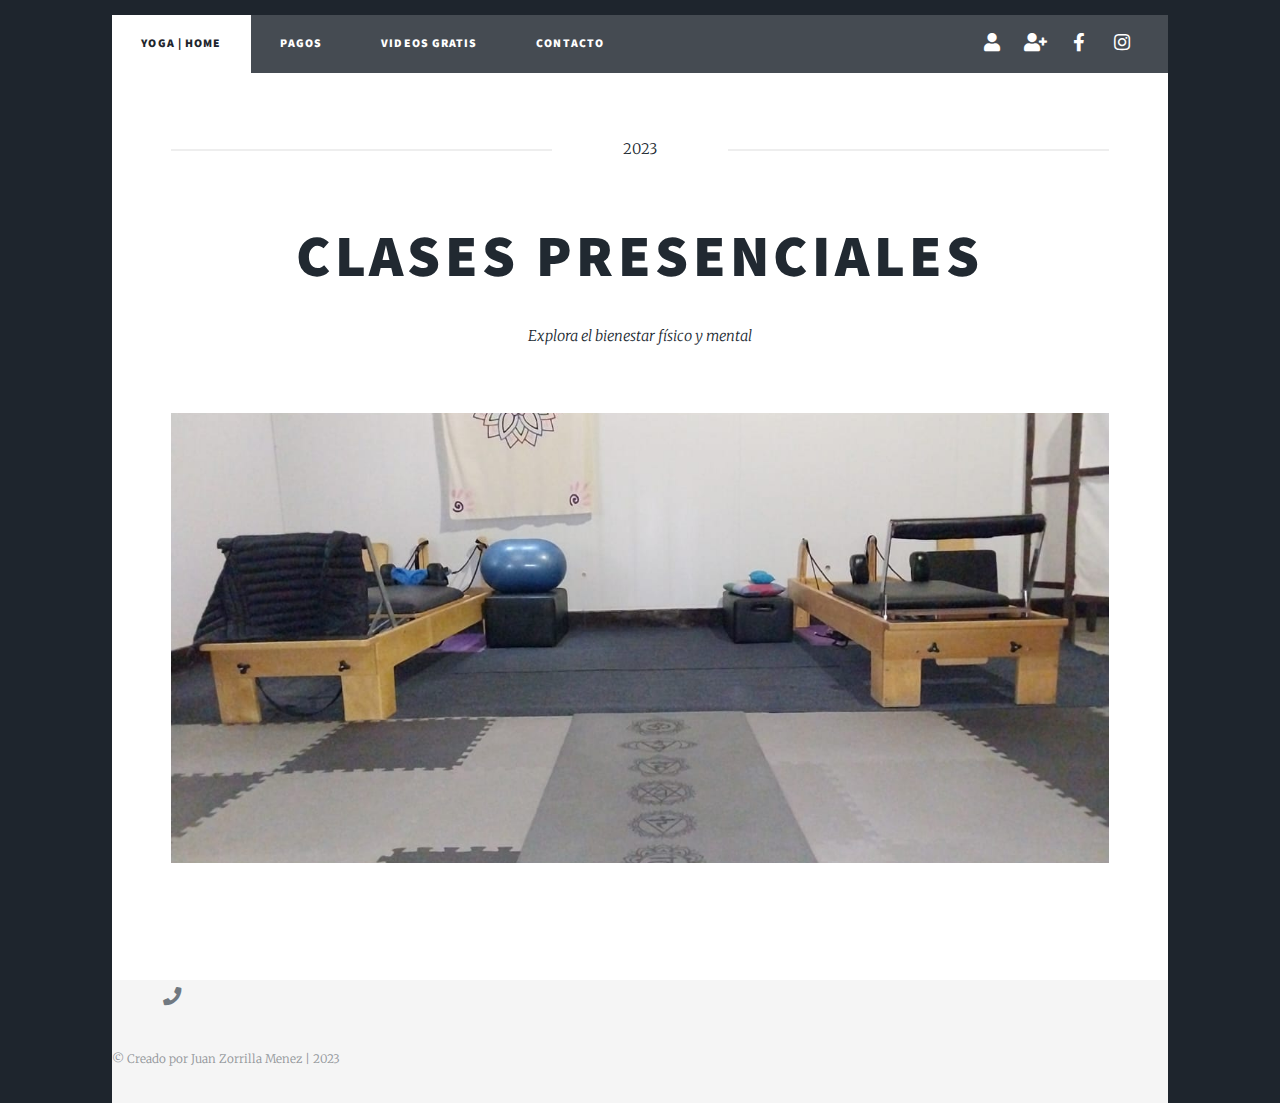
==== index.html @ a49db1a1 "Update index.html" ====
<!DOCTYPE html>
<html lang="es">
<head>
    <meta charset="utf-8">
    <meta name="viewport" content="width=device-width, initial-scale=1, user-scalable=no">
    <title>Espacio M | Prof. Marcela Menez</title>
    <link rel="stylesheet" href="assets/css/main.css">
    <link rel="stylesheet" href="assets/css/transicionfotos.css">
    <link rel="stylesheet" href="assets/css/noscript.css">
    <link rel="icon" type="image/x-icon" href="images/yoga.ico">
</head>
<body class="is-preload" onload="interval()">

<header id="header">
    <h1>Espacio M</h1>
    <p>Explora el bienestar a través del yoga</p>
</header>

<nav id="nav">
    <ul class="links">
        <li class="active"><a href="index">Yoga | Home</a></li>
        <li><a href="pagos">Pagos</a></li>
        <li><a href="generic.html">Videos gratis</a></li>
        <li><a href="contacto">Contacto</a></li>
    </ul>

    <ul class="icons">
        <li><a href="login" onclick="window.open('login', '_blank', 'width=500,height=400');" class="icon solid fa-user"><span class="label">Iniciar Sesión</span></a></li>
        <li><a href="#" class="icon solid fa-user-plus"><span class="label">Registrarse</span></a></li>
        <li><a href="https://www.facebook.com/marcela.menez/" target="_blank" class="icon brands fa-facebook-f"><span class="label">Facebook</span></a></li>
        <li><a href="https://www.instagram.com/marcela.menez/" target="_blank" class="icon brands fa-instagram"><span class="label">Instagram</span></a></li>
    </ul>
</nav>

<div id="main">
    <article class="post featured">
        <header class="major">
            <span class="date">2023</span>
            <h2><a href="#">Clases Presenciales</a></h2>
            <p>Explora el bienestar físico y mental</p>
        </header>
        <section class="slider image main">
            <div class="slide">
                <img src="images/foto1.JPG" alt="Clase de yoga">
            </div>
            <div class="slide">
                <img src="images/foto2.JPG" alt="Yoga al aire libre">
            </div>
        </section>
    </article>
</div>

<footer id="footer">
    <div class="inner">
        <ul class="icons">
            <li><a href="#" class="icon brands fa-envelope"><span class="label">Correo</span></a></li>
            <li><a href="#" class="icon solid fa-phone"><span class="label">Teléfono</span></a></li>
            <li><a href="#" class="icon brands fa-map-marker-alt"><span class="label">Ubicación</span></a></li>
        </ul>
        <p>&copy; Creado por Juan Zorrilla Menez | 2023</p>
    </div>
</footer>

<!-- Scripts -->
<script src="assets/js/jquery.min.js"></script>
<script src="assets/js/jquery.scrollex.min.js"></script>
<script src="assets/js/jquery.scrolly.min.js"></script>
<script src="assets/js/browser.min.js"></script>
<script src="assets/js/breakpoints.min.js"></script>
<script src="assets/js/util.js"></script>
<script src="assets/js/main.js"></script>
<script src="assets/js/fotos.js"></script>

</body>
</html>
---- assets/css/main.css ----
@import url(fontawesome-all.min.css);
@import url("https://fonts.googleapis.com/css?family=Merriweather:300,700,300italic,700italic|Source+Sans+Pro:900");

html, body, div, span, applet, object,
iframe, h1, h2, h3, h4, h5, h6, p, blockquote,
pre, a, abbr, acronym, address, big, cite,
code, del, dfn, em, img, ins, kbd, q, s, samp,
small, strike, strong, sub, sup, tt, var, b,
u, i, center, dl, dt, dd, ol, ul, li, fieldset,
form, label, legend, table, caption, tbody,
tfoot, thead, tr, th, td, article, aside,
canvas, details, embed, figure, figcaption,
footer, header, hgroup, menu, nav, output, ruby,
section, summary, time, mark, audio, video {
	margin: 0;
	padding: 0;
	border: 0;
	font-size: 100%;
	font: inherit;
	vertical-align: baseline;}

aside, details, figcaption, figure,
footer, header, hgroup, menu, nav, section {
	display: block;}

body {
	line-height: 1;
}

ol, ul {
	list-style: none;
}

blockquote, q {
	quotes: none;
}

	blockquote:before, blockquote:after, q:before, q:after {
		content: '';
		content: none;
	}

table {
	border-collapse: collapse;
	border-spacing: 0;
}

body {
	-webkit-text-size-adjust: none;
}

mark {
	background-color: transparent;
	color: inherit;
}

input::-moz-focus-inner {
	border: 0;
	padding: 0;
}

input, select, textarea {
	-moz-appearance: none;
	-webkit-appearance: none;
	-ms-appearance: none;
	appearance: none;
}

/* Basic */

	@-ms-viewport {
		width: device-width;
	}

	body {
		-ms-overflow-style: scrollbar;
	}

	@media screen and (max-width: 480px) {

		html, body {
			min-width: 320px;
		}

	}

	html {
		box-sizing: border-box;
	}

	*, *:before, *:after {
		box-sizing: inherit;
	}

	body {
		background-color: #1e252d;
	}

		body.is-preload *, body.is-preload *:before, body.is-preload *:after {
			-moz-animation: none !important;
			-webkit-animation: none !important;
			-ms-animation: none !important;
			animation: none !important;
			-moz-transition: none !important;
			-webkit-transition: none !important;
			-ms-transition: none !important;
			transition: none !important;
		}

/* Type */

	html {
		font-size: 16pt;
	}

		@media screen and (max-width: 1680px) {

			html {
				font-size: 12pt;
			}

		}

		@media screen and (max-width: 1280px) {

			html {
				font-size: 11pt;
			}

		}

		@media screen and (max-width: 360px) {

			html {
				font-size: 10pt;
			}

		}

	body {
		color: #212931;
	}

	body, input, select, textarea {
		font-family: "Merriweather", Georgia, serif;
		font-weight: 300;
		font-size: 1rem;
		line-height: 2.375;
	}

	a {
		-moz-transition: color 0.2s ease-in-out, background-color 0.2s ease-in-out, border-color 0.2s ease-in-out, box-shadow 0.2s ease-in-out;
		-webkit-transition: color 0.2s ease-in-out, background-color 0.2s ease-in-out, border-color 0.2s ease-in-out, box-shadow 0.2s ease-in-out;
		-ms-transition: color 0.2s ease-in-out, background-color 0.2s ease-in-out, border-color 0.2s ease-in-out, box-shadow 0.2s ease-in-out;
		transition: color 0.2s ease-in-out, background-color 0.2s ease-in-out, border-color 0.2s ease-in-out, box-shadow 0.2s ease-in-out;
		text-decoration: none;
	}

		a:hover {
			border-bottom-color: transparent;
		}

	strong, b {
		font-weight: 600;
	}

	em, i {
		font-style: italic;
	}

	p {
		text-align: justify;
		margin: 0 0 2rem 0;
	}

	h1, h2, h3, h4, h5, h6 {
		font-family: "Source Sans Pro", Helvetica, sans-serif;
		font-weight: 900;
		line-height: 1.5;
		letter-spacing: 0.075em;
		text-transform: uppercase;
		margin: 0 0 1rem 0;
	}

		h1 a, h2 a, h3 a, h4 a, h5 a, h6 a {
			border-bottom: 0;
			color: inherit;
			text-decoration: none;
		}

	h1 {
		font-size: 1rem;
		line-height: 1.1;
		margin: 0 0 2rem 0;
	}

	h2 {
		font-size: 1.75rem;
		line-height: 1.3;
		margin: 0 0 1.5rem 0;
	}

	h3 {
		font-size: 1.25rem;
		margin: 0 0 1.5rem 0;
	}

	h4 {
		font-size: 1rem;
	}

	h5 {
		font-size: 0.9rem;
	}

	h6 {
		font-size: 0.8rem;
	}

	sub {
		font-size: 0.8rem;
		position: relative;
		top: 0.5rem;
	}

	sup {
		font-size: 0.8rem;
		position: relative;
		top: -0.5rem;
	}

	blockquote {
		border-left: solid 4px;
		font-style: italic;
		margin: 0 0 2rem 0;
		padding: 0.5rem 0 0.5rem 2rem;
	}

	code {
		border: solid 2px;
		font-family: "Courier New", monospace;
		font-size: 0.9rem;
		margin: 0 0.25rem;
		padding: 0.25rem 0.65rem;
	}

	pre {
		-webkit-overflow-scrolling: touch;
		font-family: "Courier New", monospace;
		font-size: 0.9rem;
		margin: 0 0 2rem 0;
	}

		pre code {
			display: block;
			line-height: 1.75;
			padding: 1rem 1.5rem;
			overflow-x: auto;
		}

	hr {
		border: 0;
		border-bottom: solid 2px;
		margin: 3rem 0;
	}

		hr.major {
			margin: 5rem 0;
		}

	.align-left {
		text-align: left;
	}

	.align-center {
		text-align: center;
	}

	.align-right {
		text-align: right;
	}

	input, select, textarea {
		color: #212931;
	}

	a {
		color: #212931;
		border-bottom-color: rgba(33, 41, 49, 0.5);
	}

		a:hover {
			border-bottom-color: transparent;
			color: #18bfef !important;
		}

	strong, b {
		color: #212931;
	}

	h1, h2, h3, h4, h5, h6 {
		color: #212931;
	}

	blockquote {
		border-left-color: #eeeeee;
	}

	code {
		background: rgba(220, 220, 220, 0.25);
		border-color: #eeeeee;
	}

	hr {
		border-bottom-color: #eeeeee;
	}

/* Row */

	.row {
		display: flex;
		flex-wrap: wrap;
		box-sizing: border-box;
		align-items: stretch;
	}

		.row > * {
			box-sizing: border-box;
		}

		.row.gtr-uniform > * > :last-child {
			margin-bottom: 0;
		}

		.row.aln-left {
			justify-content: flex-start;
		}

		.row.aln-center {
			justify-content: center;
		}

		.row.aln-right {
			justify-content: flex-end;
		}

		.row.aln-top {
			align-items: flex-start;
		}

		.row.aln-middle {
			align-items: center;
		}

		.row.aln-bottom {
			align-items: flex-end;
		}

		.row > .imp {
			order: -1;
		}

		.row > .col-1 {
			width: 8.33333%;
		}

		.row > .off-1 {
			margin-left: 8.33333%;
		}

		.row > .col-2 {
			width: 16.66667%;
		}

		.row > .off-2 {
			margin-left: 16.66667%;
		}

		.row > .col-3 {
			width: 25%;
		}

		.row > .off-3 {
			margin-left: 25%;
		}

		.row > .col-4 {
			width: 33.33333%;
		}

		.row > .off-4 {
			margin-left: 33.33333%;
		}

		.row > .col-5 {
			width: 41.66667%;
		}

		.row > .off-5 {
			margin-left: 41.66667%;
		}

		.row > .col-6 {
			width: 50%;
		}

		.row > .off-6 {
			margin-left: 50%;
		}

		.row > .col-7 {
			width: 58.33333%;
		}

		.row > .off-7 {
			margin-left: 58.33333%;
		}

		.row > .col-8 {
			width: 66.66667%;
		}

		.row > .off-8 {
			margin-left: 66.66667%;
		}

		.row > .col-9 {
			width: 75%;
		}

		.row > .off-9 {
			margin-left: 75%;
		}

		.row > .col-10 {
			width: 83.33333%;
		}

		.row > .off-10 {
			margin-left: 83.33333%;
		}

		.row > .col-11 {
			width: 91.66667%;
		}

		.row > .off-11 {
			margin-left: 91.66667%;
		}

		.row > .col-12 {
			width: 100%;
		}

		.row > .off-12 {
			margin-left: 100%;
		}

		.row.gtr-0 {
			margin-top: 0;
			margin-left: 0rem;
		}

			.row.gtr-0 > * {
				padding: 0 0 0 0rem;
			}

			.row.gtr-0.gtr-uniform {
				margin-top: 0rem;
			}

				.row.gtr-0.gtr-uniform > * {
					padding-top: 0rem;
				}

		.row.gtr-25 {
			margin-top: 0;
			margin-left: -0.375rem;
		}

			.row.gtr-25 > * {
				padding: 0 0 0 0.375rem;
			}

			.row.gtr-25.gtr-uniform {
				margin-top: -0.375rem;
			}

				.row.gtr-25.gtr-uniform > * {
					padding-top: 0.375rem;
				}

		.row.gtr-50 {
			margin-top: 0;
			margin-left: -0.75rem;
		}

			.row.gtr-50 > * {
				padding: 0 0 0 0.75rem;
			}

			.row.gtr-50.gtr-uniform {
				margin-top: -0.75rem;
			}

				.row.gtr-50.gtr-uniform > * {
					padding-top: 0.75rem;
				}

		.row {
			margin-top: 0;
			margin-left: -1.5rem;
		}

			.row > * {
				padding: 0 0 0 1.5rem;
			}

			.row.gtr-uniform {
				margin-top: -1.5rem;
			}

				.row.gtr-uniform > * {
					padding-top: 1.5rem;
				}

		.row.gtr-150 {
			margin-top: 0;
			margin-left: -2.25rem;
		}

			.row.gtr-150 > * {
				padding: 0 0 0 2.25rem;
			}

			.row.gtr-150.gtr-uniform {
				margin-top: -2.25rem;
			}

				.row.gtr-150.gtr-uniform > * {
					padding-top: 2.25rem;
				}

		.row.gtr-200 {
			margin-top: 0;
			margin-left: -3rem;
		}

			.row.gtr-200 > * {
				padding: 0 0 0 3rem;
			}

			.row.gtr-200.gtr-uniform {
				margin-top: -3rem;
			}

				.row.gtr-200.gtr-uniform > * {
					padding-top: 3rem;
				}

		@media screen and (max-width: 1680px) {

			.row {
				display: flex;
				flex-wrap: wrap;
				box-sizing: border-box;
				align-items: stretch;
			}

				.row > * {
					box-sizing: border-box;
				}

				.row.gtr-uniform > * > :last-child {
					margin-bottom: 0;
				}

				.row.aln-left {
					justify-content: flex-start;
				}

				.row.aln-center {
					justify-content: center;
				}

				.row.aln-right {
					justify-content: flex-end;
				}

				.row.aln-top {
					align-items: flex-start;
				}

				.row.aln-middle {
					align-items: center;
				}

				.row.aln-bottom {
					align-items: flex-end;
				}

				.row > .imp-xlarge {
					order: -1;
				}

				.row > .col-1-xlarge {
					width: 8.33333%;
				}

				.row > .off-1-xlarge {
					margin-left: 8.33333%;
				}

				.row > .col-2-xlarge {
					width: 16.66667%;
				}

				.row > .off-2-xlarge {
					margin-left: 16.66667%;
				}

				.row > .col-3-xlarge {
					width: 25%;
				}

				.row > .off-3-xlarge {
					margin-left: 25%;
				}

				.row > .col-4-xlarge {
					width: 33.33333%;
				}

				.row > .off-4-xlarge {
					margin-left: 33.33333%;
				}

				.row > .col-5-xlarge {
					width: 41.66667%;
				}

				.row > .off-5-xlarge {
					margin-left: 41.66667%;
				}

				.row > .col-6-xlarge {
					width: 50%;
				}

				.row > .off-6-xlarge {
					margin-left: 50%;
				}

				.row > .col-7-xlarge {
					width: 58.33333%;
				}

				.row > .off-7-xlarge {
					margin-left: 58.33333%;
				}

				.row > .col-8-xlarge {
					width: 66.66667%;
				}

				.row > .off-8-xlarge {
					margin-left: 66.66667%;
				}

				.row > .col-9-xlarge {
					width: 75%;
				}

				.row > .off-9-xlarge {
					margin-left: 75%;
				}

				.row > .col-10-xlarge {
					width: 83.33333%;
				}

				.row > .off-10-xlarge {
					margin-left: 83.33333%;
				}

				.row > .col-11-xlarge {
					width: 91.66667%;
				}

				.row > .off-11-xlarge {
					margin-left: 91.66667%;
				}

				.row > .col-12-xlarge {
					width: 100%;
				}

				.row > .off-12-xlarge {
					margin-left: 100%;
				}

				.row.gtr-0 {
					margin-top: 0;
					margin-left: 0rem;
				}

					.row.gtr-0 > * {
						padding: 0 0 0 0rem;
					}

					.row.gtr-0.gtr-uniform {
						margin-top: 0rem;
					}

						.row.gtr-0.gtr-uniform > * {
							padding-top: 0rem;
						}

				.row.gtr-25 {
					margin-top: 0;
					margin-left: -0.375rem;
				}

					.row.gtr-25 > * {
						padding: 0 0 0 0.375rem;
					}

					.row.gtr-25.gtr-uniform {
						margin-top: -0.375rem;
					}

						.row.gtr-25.gtr-uniform > * {
							padding-top: 0.375rem;
						}

				.row.gtr-50 {
					margin-top: 0;
					margin-left: -0.75rem;
				}

					.row.gtr-50 > * {
						padding: 0 0 0 0.75rem;
					}

					.row.gtr-50.gtr-uniform {
						margin-top: -0.75rem;
					}

						.row.gtr-50.gtr-uniform > * {
							padding-top: 0.75rem;
						}

				.row {
					margin-top: 0;
					margin-left: -1.5rem;
				}

					.row > * {
						padding: 0 0 0 1.5rem;
					}

					.row.gtr-uniform {
						margin-top: -1.5rem;
					}

						.row.gtr-uniform > * {
							padding-top: 1.5rem;
						}

				.row.gtr-150 {
					margin-top: 0;
					margin-left: -2.25rem;
				}

					.row.gtr-150 > * {
						padding: 0 0 0 2.25rem;
					}

					.row.gtr-150.gtr-uniform {
						margin-top: -2.25rem;
					}

						.row.gtr-150.gtr-uniform > * {
							padding-top: 2.25rem;
						}

				.row.gtr-200 {
					margin-top: 0;
					margin-left: -3rem;
				}

					.row.gtr-200 > * {
						padding: 0 0 0 3rem;
					}

					.row.gtr-200.gtr-uniform {
						margin-top: -3rem;
					}

						.row.gtr-200.gtr-uniform > * {
							padding-top: 3rem;
						}

		}

		@media screen and (max-width: 1280px) {

			.row {
				display: flex;
				flex-wrap: wrap;
				box-sizing: border-box;
				align-items: stretch;
			}

				.row > * {
					box-sizing: border-box;
				}

				.row.gtr-uniform > * > :last-child {
					margin-bottom: 0;
				}

				.row.aln-left {
					justify-content: flex-start;
				}

				.row.aln-center {
					justify-content: center;
				}

				.row.aln-right {
					justify-content: flex-end;
				}

				.row.aln-top {
					align-items: flex-start;
				}

				.row.aln-middle {
					align-items: center;
				}

				.row.aln-bottom {
					align-items: flex-end;
				}

				.row > .imp-large {
					order: -1;
				}

				.row > .col-1-large {
					width: 8.33333%;
				}

				.row > .off-1-large {
					margin-left: 8.33333%;
				}

				.row > .col-2-large {
					width: 16.66667%;
				}

				.row > .off-2-large {
					margin-left: 16.66667%;
				}

				.row > .col-3-large {
					width: 25%;
				}

				.row > .off-3-large {
					margin-left: 25%;
				}

				.row > .col-4-large {
					width: 33.33333%;
				}

				.row > .off-4-large {
					margin-left: 33.33333%;
				}

				.row > .col-5-large {
					width: 41.66667%;
				}

				.row > .off-5-large {
					margin-left: 41.66667%;
				}

				.row > .col-6-large {
					width: 50%;
				}

				.row > .off-6-large {
					margin-left: 50%;
				}

				.row > .col-7-large {
					width: 58.33333%;
				}

				.row > .off-7-large {
					margin-left: 58.33333%;
				}

				.row > .col-8-large {
					width: 66.66667%;
				}

				.row > .off-8-large {
					margin-left: 66.66667%;
				}

				.row > .col-9-large {
					width: 75%;
				}

				.row > .off-9-large {
					margin-left: 75%;
				}

				.row > .col-10-large {
					width: 83.33333%;
				}

				.row > .off-10-large {
					margin-left: 83.33333%;
				}

				.row > .col-11-large {
					width: 91.66667%;
				}

				.row > .off-11-large {
					margin-left: 91.66667%;
				}

				.row > .col-12-large {
					width: 100%;
				}

				.row > .off-12-large {
					margin-left: 100%;
				}

				.row.gtr-0 {
					margin-top: 0;
					margin-left: 0rem;
				}

					.row.gtr-0 > * {
						padding: 0 0 0 0rem;
					}

					.row.gtr-0.gtr-uniform {
						margin-top: 0rem;
					}

						.row.gtr-0.gtr-uniform > * {
							padding-top: 0rem;
						}

				.row.gtr-25 {
					margin-top: 0;
					margin-left: -0.375rem;
				}

					.row.gtr-25 > * {
						padding: 0 0 0 0.375rem;
					}

					.row.gtr-25.gtr-uniform {
						margin-top: -0.375rem;
					}

						.row.gtr-25.gtr-uniform > * {
							padding-top: 0.375rem;
						}

				.row.gtr-50 {
					margin-top: 0;
					margin-left: -0.75rem;
				}

					.row.gtr-50 > * {
						padding: 0 0 0 0.75rem;
					}

					.row.gtr-50.gtr-uniform {
						margin-top: -0.75rem;
					}

						.row.gtr-50.gtr-uniform > * {
							padding-top: 0.75rem;
						}

				.row {
					margin-top: 0;
					margin-left: -1.5rem;
				}

					.row > * {
						padding: 0 0 0 1.5rem;
					}

					.row.gtr-uniform {
						margin-top: -1.5rem;
					}

						.row.gtr-uniform > * {
							padding-top: 1.5rem;
						}

				.row.gtr-150 {
					margin-top: 0;
					margin-left: -2.25rem;
				}

					.row.gtr-150 > * {
						padding: 0 0 0 2.25rem;
					}

					.row.gtr-150.gtr-uniform {
						margin-top: -2.25rem;
					}

						.row.gtr-150.gtr-uniform > * {
							padding-top: 2.25rem;
						}

				.row.gtr-200 {
					margin-top: 0;
					margin-left: -3rem;
				}

					.row.gtr-200 > * {
						padding: 0 0 0 3rem;
					}

					.row.gtr-200.gtr-uniform {
						margin-top: -3rem;
					}

						.row.gtr-200.gtr-uniform > * {
							padding-top: 3rem;
						}

		}

		@media screen and (max-width: 980px) {

			.row {
				display: flex;
				flex-wrap: wrap;
				box-sizing: border-box;
				align-items: stretch;
			}

				.row > * {
					box-sizing: border-box;
				}

				.row.gtr-uniform > * > :last-child {
					margin-bottom: 0;
				}

				.row.aln-left {
					justify-content: flex-start;
				}

				.row.aln-center {
					justify-content: center;
				}

				.row.aln-right {
					justify-content: flex-end;
				}

				.row.aln-top {
					align-items: flex-start;
				}

				.row.aln-middle {
					align-items: center;
				}

				.row.aln-bottom {
					align-items: flex-end;
				}

				.row > .imp-medium {
					order: -1;
				}

				.row > .col-1-medium {
					width: 8.33333%;
				}

				.row > .off-1-medium {
					margin-left: 8.33333%;
				}

				.row > .col-2-medium {
					width: 16.66667%;
				}

				.row > .off-2-medium {
					margin-left: 16.66667%;
				}

				.row > .col-3-medium {
					width: 25%;
				}

				.row > .off-3-medium {
					margin-left: 25%;
				}

				.row > .col-4-medium {
					width: 33.33333%;
				}

				.row > .off-4-medium {
					margin-left: 33.33333%;
				}

				.row > .col-5-medium {
					width: 41.66667%;
				}

				.row > .off-5-medium {
					margin-left: 41.66667%;
				}

				.row > .col-6-medium {
					width: 50%;
				}

				.row > .off-6-medium {
					margin-left: 50%;
				}

				.row > .col-7-medium {
					width: 58.33333%;
				}

				.row > .off-7-medium {
					margin-left: 58.33333%;
				}

				.row > .col-8-medium {
					width: 66.66667%;
				}

				.row > .off-8-medium {
					margin-left: 66.66667%;
				}

				.row > .col-9-medium {
					width: 75%;
				}

				.row > .off-9-medium {
					margin-left: 75%;
				}

				.row > .col-10-medium {
					width: 83.33333%;
				}

				.row > .off-10-medium {
					margin-left: 83.33333%;
				}

				.row > .col-11-medium {
					width: 91.66667%;
				}

				.row > .off-11-medium {
					margin-left: 91.66667%;
				}

				.row > .col-12-medium {
					width: 100%;
				}

				.row > .off-12-medium {
					margin-left: 100%;
				}

				.row.gtr-0 {
					margin-top: 0;
					margin-left: 0rem;
				}

					.row.gtr-0 > * {
						padding: 0 0 0 0rem;
					}

					.row.gtr-0.gtr-uniform {
						margin-top: 0rem;
					}

						.row.gtr-0.gtr-uniform > * {
							padding-top: 0rem;
						}

				.row.gtr-25 {
					margin-top: 0;
					margin-left: -0.375rem;
				}

					.row.gtr-25 > * {
						padding: 0 0 0 0.375rem;
					}

					.row.gtr-25.gtr-uniform {
						margin-top: -0.375rem;
					}

						.row.gtr-25.gtr-uniform > * {
							padding-top: 0.375rem;
						}

				.row.gtr-50 {
					margin-top: 0;
					margin-left: -0.75rem;
				}

					.row.gtr-50 > * {
						padding: 0 0 0 0.75rem;
					}

					.row.gtr-50.gtr-uniform {
						margin-top: -0.75rem;
					}

						.row.gtr-50.gtr-uniform > * {
							padding-top: 0.75rem;
						}

				.row {
					margin-top: 0;
					margin-left: -1.5rem;
				}

					.row > * {
						padding: 0 0 0 1.5rem;
					}

					.row.gtr-uniform {
						margin-top: -1.5rem;
					}

						.row.gtr-uniform > * {
							padding-top: 1.5rem;
						}

				.row.gtr-150 {
					margin-top: 0;
					margin-left: -2.25rem;
				}

					.row.gtr-150 > * {
						padding: 0 0 0 2.25rem;
					}

					.row.gtr-150.gtr-uniform {
						margin-top: -2.25rem;
					}

						.row.gtr-150.gtr-uniform > * {
							padding-top: 2.25rem;
						}

				.row.gtr-200 {
					margin-top: 0;
					margin-left: -3rem;
				}

					.row.gtr-200 > * {
						padding: 0 0 0 3rem;
					}

					.row.gtr-200.gtr-uniform {
						margin-top: -3rem;
					}

						.row.gtr-200.gtr-uniform > * {
							padding-top: 3rem;
						}

		}

		@media screen and (max-width: 736px) {

			.row {
				display: flex;
				flex-wrap: wrap;
				box-sizing: border-box;
				align-items: stretch;
			}

				.row > * {
					box-sizing: border-box;
				}

				.row.gtr-uniform > * > :last-child {
					margin-bottom: 0;
				}

				.row.aln-left {
					justify-content: flex-start;
				}

				.row.aln-center {
					justify-content: center;
				}

				.row.aln-right {
					justify-content: flex-end;
				}

				.row.aln-top {
					align-items: flex-start;
				}

				.row.aln-middle {
					align-items: center;
				}

				.row.aln-bottom {
					align-items: flex-end;
				}

				.row > .imp-small {
					order: -1;
				}

				.row > .col-1-small {
					width: 8.33333%;
				}

				.row > .off-1-small {
					margin-left: 8.33333%;
				}

				.row > .col-2-small {
					width: 16.66667%;
				}

				.row > .off-2-small {
					margin-left: 16.66667%;
				}

				.row > .col-3-small {
					width: 25%;
				}

				.row > .off-3-small {
					margin-left: 25%;
				}

				.row > .col-4-small {
					width: 33.33333%;
				}

				.row > .off-4-small {
					margin-left: 33.33333%;
				}

				.row > .col-5-small {
					width: 41.66667%;
				}

				.row > .off-5-small {
					margin-left: 41.66667%;
				}

				.row > .col-6-small {
					width: 50%;
				}

				.row > .off-6-small {
					margin-left: 50%;
				}

				.row > .col-7-small {
					width: 58.33333%;
				}

				.row > .off-7-small {
					margin-left: 58.33333%;
				}

				.row > .col-8-small {
					width: 66.66667%;
				}

				.row > .off-8-small {
					margin-left: 66.66667%;
				}

				.row > .col-9-small {
					width: 75%;
				}

				.row > .off-9-small {
					margin-left: 75%;
				}

				.row > .col-10-small {
					width: 83.33333%;
				}

				.row > .off-10-small {
					margin-left: 83.33333%;
				}

				.row > .col-11-small {
					width: 91.66667%;
				}

				.row > .off-11-small {
					margin-left: 91.66667%;
				}

				.row > .col-12-small {
					width: 100%;
				}

				.row > .off-12-small {
					margin-left: 100%;
				}

				.row.gtr-0 {
					margin-top: 0;
					margin-left: 0rem;
				}

					.row.gtr-0 > * {
						padding: 0 0 0 0rem;
					}

					.row.gtr-0.gtr-uniform {
						margin-top: 0rem;
					}

						.row.gtr-0.gtr-uniform > * {
							padding-top: 0rem;
						}

				.row.gtr-25 {
					margin-top: 0;
					margin-left: -0.375rem;
				}

					.row.gtr-25 > * {
						padding: 0 0 0 0.375rem;
					}

					.row.gtr-25.gtr-uniform {
						margin-top: -0.375rem;
					}

						.row.gtr-25.gtr-uniform > * {
							padding-top: 0.375rem;
						}

				.row.gtr-50 {
					margin-top: 0;
					margin-left: -0.75rem;
				}

					.row.gtr-50 > * {
						padding: 0 0 0 0.75rem;
					}

					.row.gtr-50.gtr-uniform {
						margin-top: -0.75rem;
					}

						.row.gtr-50.gtr-uniform > * {
							padding-top: 0.75rem;
						}

				.row {
					margin-top: 0;
					margin-left: -1.5rem;
				}

					.row > * {
						padding: 0 0 0 1.5rem;
					}

					.row.gtr-uniform {
						margin-top: -1.5rem;
					}

						.row.gtr-uniform > * {
							padding-top: 1.5rem;
						}

				.row.gtr-150 {
					margin-top: 0;
					margin-left: -2.25rem;
				}

					.row.gtr-150 > * {
						padding: 0 0 0 2.25rem;
					}

					.row.gtr-150.gtr-uniform {
						margin-top: -2.25rem;
					}

						.row.gtr-150.gtr-uniform > * {
							padding-top: 2.25rem;
						}

				.row.gtr-200 {
					margin-top: 0;
					margin-left: -3rem;
				}

					.row.gtr-200 > * {
						padding: 0 0 0 3rem;
					}

					.row.gtr-200.gtr-uniform {
						margin-top: -3rem;
					}

						.row.gtr-200.gtr-uniform > * {
							padding-top: 3rem;
						}

		}

		@media screen and (max-width: 480px) {

			.row {
				display: flex;
				flex-wrap: wrap;
				box-sizing: border-box;
				align-items: stretch;
			}

				.row > * {
					box-sizing: border-box;
				}

				.row.gtr-uniform > * > :last-child {
					margin-bottom: 0;
				}

				.row.aln-left {
					justify-content: flex-start;
				}

				.row.aln-center {
					justify-content: center;
				}

				.row.aln-right {
					justify-content: flex-end;
				}

				.row.aln-top {
					align-items: flex-start;
				}

				.row.aln-middle {
					align-items: center;
				}

				.row.aln-bottom {
					align-items: flex-end;
				}

				.row > .imp-xsmall {
					order: -1;
				}

				.row > .col-1-xsmall {
					width: 8.33333%;
				}

				.row > .off-1-xsmall {
					margin-left: 8.33333%;
				}

				.row > .col-2-xsmall {
					width: 16.66667%;
				}

				.row > .off-2-xsmall {
					margin-left: 16.66667%;
				}

				.row > .col-3-xsmall {
					width: 25%;
				}

				.row > .off-3-xsmall {
					margin-left: 25%;
				}

				.row > .col-4-xsmall {
					width: 33.33333%;
				}

				.row > .off-4-xsmall {
					margin-left: 33.33333%;
				}

				.row > .col-5-xsmall {
					width: 41.66667%;
				}

				.row > .off-5-xsmall {
					margin-left: 41.66667%;
				}

				.row > .col-6-xsmall {
					width: 50%;
				}

				.row > .off-6-xsmall {
					margin-left: 50%;
				}

				.row > .col-7-xsmall {
					width: 58.33333%;
				}

				.row > .off-7-xsmall {
					margin-left: 58.33333%;
				}

				.row > .col-8-xsmall {
					width: 66.66667%;
				}

				.row > .off-8-xsmall {
					margin-left: 66.66667%;
				}

				.row > .col-9-xsmall {
					width: 75%;
				}

				.row > .off-9-xsmall {
					margin-left: 75%;
				}

				.row > .col-10-xsmall {
					width: 83.33333%;
				}

				.row > .off-10-xsmall {
					margin-left: 83.33333%;
				}

				.row > .col-11-xsmall {
					width: 91.66667%;
				}

				.row > .off-11-xsmall {
					margin-left: 91.66667%;
				}

				.row > .col-12-xsmall {
					width: 100%;
				}

				.row > .off-12-xsmall {
					margin-left: 100%;
				}

				.row.gtr-0 {
					margin-top: 0;
					margin-left: 0rem;
				}

					.row.gtr-0 > * {
						padding: 0 0 0 0rem;
					}

					.row.gtr-0.gtr-uniform {
						margin-top: 0rem;
					}

						.row.gtr-0.gtr-uniform > * {
							padding-top: 0rem;
						}

				.row.gtr-25 {
					margin-top: 0;
					margin-left: -0.375rem;
				}

					.row.gtr-25 > * {
						padding: 0 0 0 0.375rem;
					}

					.row.gtr-25.gtr-uniform {
						margin-top: -0.375rem;
					}

						.row.gtr-25.gtr-uniform > * {
							padding-top: 0.375rem;
						}

				.row.gtr-50 {
					margin-top: 0;
					margin-left: -0.75rem;
				}

					.row.gtr-50 > * {
						padding: 0 0 0 0.75rem;
					}

					.row.gtr-50.gtr-uniform {
						margin-top: -0.75rem;
					}

						.row.gtr-50.gtr-uniform > * {
							padding-top: 0.75rem;
						}

				.row {
					margin-top: 0;
					margin-left: -1.5rem;
				}

					.row > * {
						padding: 0 0 0 1.5rem;
					}

					.row.gtr-uniform {
						margin-top: -1.5rem;
					}

						.row.gtr-uniform > * {
							padding-top: 1.5rem;
						}

				.row.gtr-150 {
					margin-top: 0;
					margin-left: -2.25rem;
				}

					.row.gtr-150 > * {
						padding: 0 0 0 2.25rem;
					}

					.row.gtr-150.gtr-uniform {
						margin-top: -2.25rem;
					}

						.row.gtr-150.gtr-uniform > * {
							padding-top: 2.25rem;
						}

				.row.gtr-200 {
					margin-top: 0;
					margin-left: -3rem;
				}

					.row.gtr-200 > * {
						padding: 0 0 0 3rem;
					}

					.row.gtr-200.gtr-uniform {
						margin-top: -3rem;
					}

						.row.gtr-200.gtr-uniform > * {
							padding-top: 3rem;
						}

		}

		@media screen and (max-width: 360px) {

			.row {
				display: flex;
				flex-wrap: wrap;
				box-sizing: border-box;
				align-items: stretch;
			}

				.row > * {
					box-sizing: border-box;
				}

				.row.gtr-uniform > * > :last-child {
					margin-bottom: 0;
				}

				.row.aln-left {
					justify-content: flex-start;
				}

				.row.aln-center {
					justify-content: center;
				}

				.row.aln-right {
					justify-content: flex-end;
				}

				.row.aln-top {
					align-items: flex-start;
				}

				.row.aln-middle {
					align-items: center;
				}

				.row.aln-bottom {
					align-items: flex-end;
				}

				.row > .imp-xxsmall {
					order: -1;
				}

				.row > .col-1-xxsmall {
					width: 8.33333%;
				}

				.row > .off-1-xxsmall {
					margin-left: 8.33333%;
				}

				.row > .col-2-xxsmall {
					width: 16.66667%;
				}

				.row > .off-2-xxsmall {
					margin-left: 16.66667%;
				}

				.row > .col-3-xxsmall {
					width: 25%;
				}

				.row > .off-3-xxsmall {
					margin-left: 25%;
				}

				.row > .col-4-xxsmall {
					width: 33.33333%;
				}

				.row > .off-4-xxsmall {
					margin-left: 33.33333%;
				}

				.row > .col-5-xxsmall {
					width: 41.66667%;
				}

				.row > .off-5-xxsmall {
					margin-left: 41.66667%;
				}

				.row > .col-6-xxsmall {
					width: 50%;
				}

				.row > .off-6-xxsmall {
					margin-left: 50%;
				}

				.row > .col-7-xxsmall {
					width: 58.33333%;
				}

				.row > .off-7-xxsmall {
					margin-left: 58.33333%;
				}

				.row > .col-8-xxsmall {
					width: 66.66667%;
				}

				.row > .off-8-xxsmall {
					margin-left: 66.66667%;
				}

				.row > .col-9-xxsmall {
					width: 75%;
				}

				.row > .off-9-xxsmall {
					margin-left: 75%;
				}

				.row > .col-10-xxsmall {
					width: 83.33333%;
				}

				.row > .off-10-xxsmall {
					margin-left: 83.33333%;
				}

				.row > .col-11-xxsmall {
					width: 91.66667%;
				}

				.row > .off-11-xxsmall {
					margin-left: 91.66667%;
				}

				.row > .col-12-xxsmall {
					width: 100%;
				}

				.row > .off-12-xxsmall {
					margin-left: 100%;
				}

				.row.gtr-0 {
					margin-top: 0;
					margin-left: 0rem;
				}

					.row.gtr-0 > * {
						padding: 0 0 0 0rem;
					}

					.row.gtr-0.gtr-uniform {
						margin-top: 0rem;
					}

						.row.gtr-0.gtr-uniform > * {
							padding-top: 0rem;
						}

				.row.gtr-25 {
					margin-top: 0;
					margin-left: -0.375rem;
				}

					.row.gtr-25 > * {
						padding: 0 0 0 0.375rem;
					}

					.row.gtr-25.gtr-uniform {
						margin-top: -0.375rem;
					}

						.row.gtr-25.gtr-uniform > * {
							padding-top: 0.375rem;
						}

				.row.gtr-50 {
					margin-top: 0;
					margin-left: -0.75rem;
				}

					.row.gtr-50 > * {
						padding: 0 0 0 0.75rem;
					}

					.row.gtr-50.gtr-uniform {
						margin-top: -0.75rem;
					}

						.row.gtr-50.gtr-uniform > * {
							padding-top: 0.75rem;
						}

				.row {
					margin-top: 0;
					margin-left: -1.5rem;
				}

					.row > * {
						padding: 0 0 0 1.5rem;
					}

					.row.gtr-uniform {
						margin-top: -1.5rem;
					}

						.row.gtr-uniform > * {
							padding-top: 1.5rem;
						}

				.row.gtr-150 {
					margin-top: 0;
					margin-left: -2.25rem;
				}

					.row.gtr-150 > * {
						padding: 0 0 0 2.25rem;
					}

					.row.gtr-150.gtr-uniform {
						margin-top: -2.25rem;
					}

						.row.gtr-150.gtr-uniform > * {
							padding-top: 2.25rem;
						}

				.row.gtr-200 {
					margin-top: 0;
					margin-left: -3rem;
				}

					.row.gtr-200 > * {
						padding: 0 0 0 3rem;
					}

					.row.gtr-200.gtr-uniform {
						margin-top: -3rem;
					}

						.row.gtr-200.gtr-uniform > * {
							padding-top: 3rem;
						}

		}

/* Box */

	.box {
		border: solid 2px;
		margin-bottom: 2rem;
		padding: 1.5rem;
	}

		.box > :last-child,
		.box > :last-child > :last-child,
		.box > :last-child > :last-child > :last-child {
			margin-bottom: 0;
		}

		.box.alt {
			border: 0;
			border-radius: 0;
			padding: 0;
		}

	.box {
		border-color: #eeeeee;
	}

/* Button */

	input[type="submit"],
	input[type="reset"],
	input[type="button"],
	button,
	.button {
		-moz-appearance: none;
		-webkit-appearance: none;
		-ms-appearance: none;
		appearance: none;
		-moz-transition: background-color 0.2s ease-in-out, box-shadow 0.2s ease-in-out, color 0.2s ease-in-out;
		-webkit-transition: background-color 0.2s ease-in-out, box-shadow 0.2s ease-in-out, color 0.2s ease-in-out;
		-ms-transition: background-color 0.2s ease-in-out, box-shadow 0.2s ease-in-out, color 0.2s ease-in-out;
		transition: background-color 0.2s ease-in-out, box-shadow 0.2s ease-in-out, color 0.2s ease-in-out;
		border: 0;
		border-radius: 0;
		cursor: pointer;
		display: inline-block;
		font-family: "Source Sans Pro", Helvetica, sans-serif;
		font-size: 0.8rem;
		font-weight: 900;
		letter-spacing: 0.075em;
		height: 3rem;
		line-height: 3rem;
		padding: 0 2rem;
		text-align: center;
		text-decoration: none;
		text-transform: uppercase;
		white-space: nowrap;
	}

		input[type="submit"].icon:before,
		input[type="reset"].icon:before,
		input[type="button"].icon:before,
		button.icon:before,
		.button.icon:before {
			margin-right: 0.5rem;
		}

		input[type="submit"].icon.solo,
		input[type="reset"].icon.solo,
		input[type="button"].icon.solo,
		button.icon.solo,
		.button.icon.solo {
			position: relative;
			width: 4rem;
			height: 4rem;
			line-height: 4rem;
			border-radius: 4rem;
			text-indent: 4rem;
			overflow: hidden;
			padding: 0;
			white-space: nowrap;
		}

			input[type="submit"].icon.solo:before,
			input[type="reset"].icon.solo:before,
			input[type="button"].icon.solo:before,
			button.icon.solo:before,
			.button.icon.solo:before {
				position: absolute;
				display: block;
				top: 0;
				left: 0;
				width: inherit;
				height: inherit;
				line-height: inherit;
				font-size: 1.25rem;
				margin-right: 0;
				text-align: center;
				text-indent: 0;
			}

		input[type="submit"].fit,
		input[type="reset"].fit,
		input[type="button"].fit,
		button.fit,
		.button.fit {
			width: 100%;
		}

		input[type="submit"].small,
		input[type="reset"].small,
		input[type="button"].small,
		button.small,
		.button.small {
			font-size: 0.7rem;
			height: 2.5rem;
			line-height: 2.5rem;
			padding: 0 1.5rem;
		}

		input[type="submit"].large,
		input[type="reset"].large,
		input[type="button"].large,
		button.large,
		.button.large {
			font-size: 0.9rem;
			height: 3.5rem;
			line-height: 3.5rem;
			padding: 0 2.75rem;
		}

		@media screen and (max-width: 980px) {

			input[type="submit"],
			input[type="reset"],
			input[type="button"],
			button,
			.button {
				font-size: 0.9rem;
				height: 3.25rem;
				line-height: 3.25rem;
			}

				input[type="submit"].large,
				input[type="reset"].large,
				input[type="button"].large,
				button.large,
				.button.large {
					font-size: 1rem;
					height: 3.75rem;
					line-height: 3.75rem;
				}

		}

		input[type="submit"].disabled, input[type="submit"]:disabled,
		input[type="reset"].disabled,
		input[type="reset"]:disabled,
		input[type="button"].disabled,
		input[type="button"]:disabled,
		button.disabled,
		button:disabled,
		.button.disabled,
		.button:disabled {
			pointer-events: none;
			opacity: 0.25;
		}

	input[type="submit"],
	input[type="reset"],
	input[type="button"],
	button,
	.button {
		background-color: transparent;
		box-shadow: inset 0 0 0 2px #212931;
		color: #212931 !important;
	}

		input[type="submit"]:hover,
		input[type="reset"]:hover,
		input[type="button"]:hover,
		button:hover,
		.button:hover {
			box-shadow: inset 0 0 0 2px #18bfef;
			color: #18bfef !important;
		}

		input[type="submit"].primary,
		input[type="reset"].primary,
		input[type="button"].primary,
		button.primary,
		.button.primary {
			background-color: #212931;
			box-shadow: none;
			color: #ffffff !important;
		}

			input[type="submit"].primary:hover,
			input[type="reset"].primary:hover,
			input[type="button"].primary:hover,
			button.primary:hover,
			.button.primary:hover {
				background-color: #18bfef;
			}

/* Form */

	form {
		margin: 0 0 2rem 0;
	}

		form > :last-child {
			margin-bottom: 0;
		}

		form > .fields {
			display: -moz-flex;
			display: -webkit-flex;
			display: -ms-flex;
			display: flex;
			-moz-flex-wrap: wrap;
			-webkit-flex-wrap: wrap;
			-ms-flex-wrap: wrap;
			flex-wrap: wrap;
			width: calc(100% + 3rem);
			margin: -1.5rem 0 2rem -1.5rem;
		}

			form > .fields > .field {
				-moz-flex-grow: 0;
				-webkit-flex-grow: 0;
				-ms-flex-grow: 0;
				flex-grow: 0;
				-moz-flex-shrink: 0;
				-webkit-flex-shrink: 0;
				-ms-flex-shrink: 0;
				flex-shrink: 0;
				padding: 1.5rem 0 0 1.5rem;
				width: calc(100% - 1.5rem);
			}

				form > .fields > .field.half {
					width: calc(50% - 0.75rem);
				}

				form > .fields > .field.third {
					width: calc(100%/3 - 0.5rem);
				}

				form > .fields > .field.quarter {
					width: calc(25% - 0.375rem);
				}

		@media screen and (max-width: 480px) {

			form > .fields {
				width: calc(100% + 3rem);
				margin: -1.5rem 0 2rem -1.5rem;
			}

				form > .fields > .field {
					padding: 1.5rem 0 0 1.5rem;
					width: calc(100% - 1.5rem);
				}

					form > .fields > .field.half {
						width: calc(100% - 1.5rem);
					}

					form > .fields > .field.third {
						width: calc(100% - 1.5rem);
					}

					form > .fields > .field.quarter {
						width: calc(100% - 1.5rem);
					}

		}

	label {
		display: block;
		font-family: "Source Sans Pro", Helvetica, sans-serif;
		font-weight: 900;
		line-height: 1.5;
		letter-spacing: 0.075em;
		font-size: 0.8rem;
		text-transform: uppercase;
		margin: 0 0 0.75rem 0;
	}

		@media screen and (max-width: 980px) {

			label {
				font-size: 0.9rem;
			}

		}

	input[type="text"],
	input[type="password"],
	input[type="email"],
	select,
	textarea {
		-moz-appearance: none;
		-webkit-appearance: none;
		-ms-appearance: none;
		appearance: none;
		background: transparent;
		border-radius: 0;
		border: solid 2px;
		color: inherit;
		display: block;
		outline: 0;
		padding: 0 1rem;
		text-decoration: none;
		width: 100%;
	}

		input[type="text"]:invalid,
		input[type="password"]:invalid,
		input[type="email"]:invalid,
		select:invalid,
		textarea:invalid {
			box-shadow: none;
		}

	select {
		background-size: 1.25rem;
		background-repeat: no-repeat;
		background-position: calc(100% - 1rem) center;
		height: 3rem;
		padding-right: 3rem;
		text-overflow: ellipsis;
	}

		select:focus::-ms-value {
			background-color: transparent;
		}

		select::-ms-expand {
			display: none;
		}

	input[type="text"],
	input[type="password"],
	input[type="email"],
	select {
		height: 3rem;
	}

	textarea {
		padding: 0.75rem 1rem;
	}

	input[type="checkbox"],
	input[type="radio"] {
		-moz-appearance: none;
		-webkit-appearance: none;
		-ms-appearance: none;
		appearance: none;
		display: block;
		float: left;
		margin-right: -2rem;
		opacity: 0;
		width: 1rem;
		z-index: -1;
	}

		input[type="checkbox"] + label,
		input[type="radio"] + label {
			text-decoration: none;
			cursor: pointer;
			display: inline-block;
			font-size: 1rem;
			letter-spacing: 0;
			font-family: "Merriweather", Georgia, serif;
			text-transform: none;
			font-weight: 300;
			padding-left: 2.8rem;
			padding-right: 1rem;
			position: relative;
		}

			input[type="checkbox"] + label:before,
			input[type="radio"] + label:before {
				-moz-osx-font-smoothing: grayscale;
				-webkit-font-smoothing: antialiased;
				display: inline-block;
				font-style: normal;
				font-variant: normal;
				text-rendering: auto;
				line-height: 1;
				text-transform: none !important;
				font-family: 'Font Awesome 5 Free';
				font-weight: 900;
			}

			input[type="checkbox"] + label:before,
			input[type="radio"] + label:before {
				border-radius: 0;
				border: solid 2px;
				content: '';
				display: inline-block;
				font-size: 0.8rem;
				height: 1.8rem;
				left: 0;
				line-height: 1.65rem;
				position: absolute;
				text-align: center;
				top: -0.125rem;
				width: 1.8rem;
			}

		input[type="checkbox"]:checked + label:before,
		input[type="radio"]:checked + label:before {
			content: '\f00c';
		}

	input[type="checkbox"] + label:before {
		border-radius: 0;
	}

	input[type="radio"] + label:before {
		border-radius: 100%;
	}

	::-webkit-input-placeholder {
		opacity: 1.0;
	}

	:-moz-placeholder {
		opacity: 1.0;
	}

	::-moz-placeholder {
		opacity: 1.0;
	}

	:-ms-input-placeholder {
		opacity: 1.0;
	}

	label {
		color: #212931;
	}

	input[type="text"],
	input[type="password"],
	input[type="email"],
	select,
	textarea {
		border-color: #eeeeee;
	}

		input[type="text"]:focus,
		input[type="password"]:focus,
		input[type="email"]:focus,
		select:focus,
		textarea:focus {
			border-color: #18bfef;
		}

	select {
		background-image: url("data:image/svg+xml;charset=utf8,%3Csvg xmlns='http://www.w3.org/2000/svg' width='40' height='40' preserveAspectRatio='none' viewBox='0 0 40 40'%3E%3Cpath d='M9.4,12.3l10.4,10.4l10.4-10.4c0.2-0.2,0.5-0.4,0.9-0.4c0.3,0,0.6,0.1,0.9,0.4l3.3,3.3c0.2,0.2,0.4,0.5,0.4,0.9 c0,0.4-0.1,0.6-0.4,0.9L20.7,31.9c-0.2,0.2-0.5,0.4-0.9,0.4c-0.3,0-0.6-0.1-0.9-0.4L4.3,17.3c-0.2-0.2-0.4-0.5-0.4-0.9 c0-0.4,0.1-0.6,0.4-0.9l3.3-3.3c0.2-0.2,0.5-0.4,0.9-0.4S9.1,12.1,9.4,12.3z' fill='%23eeeeee' /%3E%3C/svg%3E");
	}

		select option {
			background-color: #ffffff;
			color: #212931;
		}

	.select-wrapper:before {
		color: #eeeeee;
	}

	input[type="checkbox"] + label,
	input[type="radio"] + label {
		color: #212931;
	}

		input[type="checkbox"] + label:before,
		input[type="radio"] + label:before {
			border-color: #eeeeee;
		}

	input[type="checkbox"]:checked + label:before,
	input[type="radio"]:checked + label:before {
		background-color: #212931;
		border-color: #212931;
		color: #ffffff;
	}

	input[type="checkbox"]:focus + label:before,
	input[type="radio"]:focus + label:before {
		border-color: #18bfef;
	}

	::-webkit-input-placeholder {
		color: #909498 !important;
	}

	:-moz-placeholder {
		color: #909498 !important;
	}

	::-moz-placeholder {
		color: #909498 !important;
	}

	:-ms-input-placeholder {
		color: #909498 !important;
	}

	.formerize-placeholder {
		color: #909498 !important;
	}

/* Icon */

	.icon {
		text-decoration: none;
		border-bottom: none;
		position: relative;
	}

		.icon:before {
			-moz-osx-font-smoothing: grayscale;
			-webkit-font-smoothing: antialiased;
			display: inline-block;
			font-style: normal;
			font-variant: normal;
			text-rendering: auto;
			line-height: 1;
			text-transform: none !important;
			font-family: 'Font Awesome 5 Free';
			font-weight: 400;
		}

		.icon > .label {
			display: none;
		}

		.icon:before {
			line-height: inherit;
		}

		.icon.solid:before {
			font-weight: 900;
		}

		.icon.brands:before {
			font-family: 'Font Awesome 5 Brands';
		}

/* Image */

	.image {
		border: 0;
		display: inline-block;
		position: relative;
	}

		.image img {
			display: block;
		}

		.image.left, .image.right {
			max-width: 40%;
		}

			.image.left img, .image.right img {
				width: 100%;
			}

		.image.left {
			float: left;
			margin: 0 2rem 2rem 0;
			top: 0.75rem;
		}

		.image.right {
			float: right;
			margin: 0 0 2rem 2rem;
			top: 0.75rem;
		}

		.image.fit {
			display: block;
			margin: 2.5rem 0;
			width: 100%;
		}

			.image.fit:first-child {
				margin-top: 0;
			}

			.image.fit img {
				width: 100%;
			}

		.image.main {
			display: block;
			margin: 4rem 0;
			width: 100%;
		}

			.image.main:first-child {
				margin-top: 0;
			}

			.image.main img {
				width: 100%;
			}

		@media screen and (max-width: 736px) {

			.image.fit {
				margin: 2rem 0;
			}

			.image.main {
				margin: 2rem 0;
			}

		}

	a.image {
		overflow: hidden;
	}

		a.image img {
			-moz-transition: -moz-transform 0.2s ease-out;
			-webkit-transition: -webkit-transform 0.2s ease-out;
			-ms-transition: -ms-transform 0.2s ease-out;
			transition: transform 0.2s ease-out;
		}

		a.image:hover img {
			-moz-transform: scale(1.05);
			-webkit-transform: scale(1.05);
			-ms-transform: scale(1.05);
			transform: scale(1.05);
		}

/* Actions */

	ul.actions {
		display: -moz-flex;
		display: -webkit-flex;
		display: -ms-flex;
		display: flex;
		cursor: default;
		list-style: none;
		margin-left: -1rem;
		padding-left: 0;
	}

		ul.actions li {
			padding: 0 0 0 1rem;
			vertical-align: middle;
		}

		ul.actions.special {
			-moz-justify-content: center;
			-webkit-justify-content: center;
			-ms-justify-content: center;
			justify-content: center;
			width: 100%;
			margin-left: 0;
		}

			ul.actions.special li:first-child {
				padding-left: 0;
			}

		ul.actions.stacked {
			-moz-flex-direction: column;
			-webkit-flex-direction: column;
			-ms-flex-direction: column;
			flex-direction: column;
			margin-left: 0;
		}

			ul.actions.stacked li {
				padding: 1.3rem 0 0 0;
			}

				ul.actions.stacked li:first-child {
					padding-top: 0;
				}

		ul.actions.fit {
			width: calc(100% + 1rem);
		}

			ul.actions.fit li {
				-moz-flex-grow: 1;
				-webkit-flex-grow: 1;
				-ms-flex-grow: 1;
				flex-grow: 1;
				-moz-flex-shrink: 1;
				-webkit-flex-shrink: 1;
				-ms-flex-shrink: 1;
				flex-shrink: 1;
				width: 100%;
			}

				ul.actions.fit li > * {
					width: 100%;
				}

			ul.actions.fit.stacked {
				width: 100%;
			}

		@media screen and (max-width: 480px) {

			ul.actions:not(.fixed) {
				-moz-flex-direction: column;
				-webkit-flex-direction: column;
				-ms-flex-direction: column;
				flex-direction: column;
				margin-left: 0;
				width: 100% !important;
			}

				ul.actions:not(.fixed) li {
					-moz-flex-grow: 1;
					-webkit-flex-grow: 1;
					-ms-flex-grow: 1;
					flex-grow: 1;
					-moz-flex-shrink: 1;
					-webkit-flex-shrink: 1;
					-ms-flex-shrink: 1;
					flex-shrink: 1;
					padding: 1rem 0 0 0;
					text-align: center;
					width: 100%;
				}

					ul.actions:not(.fixed) li > * {
						width: 100%;
					}

					ul.actions:not(.fixed) li:first-child {
						padding-top: 0;
					}

					ul.actions:not(.fixed) li input[type="submit"],
					ul.actions:not(.fixed) li input[type="reset"],
					ul.actions:not(.fixed) li input[type="button"],
					ul.actions:not(.fixed) li button,
					ul.actions:not(.fixed) li .button {
						width: 100%;
					}

						ul.actions:not(.fixed) li input[type="submit"].icon:before,
						ul.actions:not(.fixed) li input[type="reset"].icon:before,
						ul.actions:not(.fixed) li input[type="button"].icon:before,
						ul.actions:not(.fixed) li button.icon:before,
						ul.actions:not(.fixed) li .button.icon:before {
							margin-left: -0.5rem;
						}

		}

/* Icons */

	ul.icons {
		cursor: default;
		list-style: none;
		padding-left: 0;
	}

		ul.icons li {
			display: inline-block;
			padding: 0 0.5rem 0 0;
			vertical-align: middle;
		}

			ul.icons li:last-child {
				padding-right: 0;
			}

			ul.icons li .icon:before {
				width: 2.25rem;
				height: 2.25rem;
				line-height: 2.25rem;
				display: inline-block;
				text-align: center;
				border-radius: 100%;
				font-size: 1.25rem;
			}

		ul.icons.alt li .icon:before {
			-moz-transition: color 0.2s ease-in-out, background-color 0.2s ease-in-out, border-color 0.2s ease-in-out, box-shadow 0.2s ease-in-out;
			-webkit-transition: color 0.2s ease-in-out, background-color 0.2s ease-in-out, border-color 0.2s ease-in-out, box-shadow 0.2s ease-in-out;
			-ms-transition: color 0.2s ease-in-out, background-color 0.2s ease-in-out, border-color 0.2s ease-in-out, box-shadow 0.2s ease-in-out;
			transition: color 0.2s ease-in-out, background-color 0.2s ease-in-out, border-color 0.2s ease-in-out, box-shadow 0.2s ease-in-out;
			font-size: 1rem;
		}

/* List */

	ol {
		list-style: decimal;
		margin: 0 0 2rem 0;
		padding-left: 1.25rem;
	}

		ol li {
			padding-left: 0.25rem;
		}

	ul {
		list-style: disc;
		margin: 0 0 2rem 0;
		padding-left: 1rem;
	}

		ul li {
			padding-left: 0.5rem;
		}

		ul.divided {
			list-style: none;
			padding-left: 0;
		}

			ul.divided li {
				border-top: solid 1px;
				padding: 0.5rem 0;
			}

				ul.divided li:first-child {
					border-top: 0;
					padding-top: 0;
				}

	dl {
		margin: 0 0 2rem 0;
	}

		dl dt {
			display: block;
			font-weight: 600;
			margin: 0 0 1rem 0;
		}

		dl dd {
			margin-left: 2rem;
		}

	ul.divided li {
		border-top-color: #eeeeee;
	}

	ul.icons li a.icon:hover:before {
		color: #18bfef;
	}

	ul.icons.alt li .icon:before {
		box-shadow: inset 0 0 0 2px #eeeeee;
	}

	ul.icons.alt li a.icon:hover:before {
		box-shadow: inset 0 0 0 2px #18bfef;
	}

/* Section/Article */

	section.special, article.special {
		text-align: center;
	}

	header {
		cursor: default;
	}

		header > .date {
			display: block;
			font-size: 0.8rem;
			height: 1;
			margin: 0 0 1rem 0;
			position: relative;
		}

		header > p {
			font-style: italic;
		}

		header > h1 + p {
			font-size: 1.1rem;
			margin-top: -0.5rem;
			line-height: 2;
		}

		header > h2 + p {
			font-size: 1rem;
			margin-top: -0.75rem;
		}

		header > h3 + p {
			font-size: 0.9rem;
			margin-top: -0.75rem;
		}

		header > h4 + p {
			font-size: 0.8rem;
			margin-top: -0.75rem;
		}

		header.major {
			margin: 0 0 4rem 0;
			text-align: center;
		}

			header.major > :last-child {
				margin-bottom: 0;
			}

			header.major > p {
				margin-top: 0;
				text-align: center;
			}

			header.major > .date {
				font-size: 1rem;
				margin: 0 0 4rem 0;
			}

				header.major > .date:before, header.major > .date:after {
					content: '';
					display: block;
					position: absolute;
					top: 50%;
					width: calc(50% - 6rem);
					border-top: solid 2px;
				}

				header.major > .date:before {
					left: 0;
				}

				header.major > .date:after {
					right: 0;
				}

		@media screen and (max-width: 980px) {

			header br {
				display: none;
			}

		}

		@media screen and (max-width: 736px) {

			header.major {
				margin: 0 0 2rem 0;
			}

		}

	header.major .date:before, header.major .date:after {
		border-top-color: #eeeeee;
	}

/* Table */

	.table-wrapper {
		-webkit-overflow-scrolling: touch;
		overflow-x: auto;
	}

	table {
		margin: 0 0 2rem 0;
		width: 100%;
	}

		table tbody tr {
			border: solid 1px;
			border-left: 0;
			border-right: 0;
		}

		table td {
			padding: 0.75rem 0.75rem;
		}

		table th {
			font-family: "Source Sans Pro", Helvetica, sans-serif;
			font-size: 0.8rem;
			font-weight: 900;
			letter-spacing: 0.075em;
			line-height: 1.5;
			padding: 0 0.75rem 0.75rem 0.75rem;
			text-align: left;
			text-transform: uppercase;
		}

			@media screen and (max-width: 980px) {

				table th {
					font-size: 0.9rem;
				}

			}

		table thead {
			border-bottom: solid 2px;
		}

		table tfoot {
			border-top: solid 2px;
		}

		table.alt {
			border-collapse: separate;
		}

			table.alt tbody tr td {
				border: solid 1px;
				border-left-width: 0;
				border-top-width: 0;
			}

				table.alt tbody tr td:first-child {
					border-left-width: 1px;
				}

			table.alt tbody tr:first-child td {
				border-top-width: 1px;
			}

			table.alt thead {
				border-bottom: 0;
			}

			table.alt tfoot {
				border-top: 0;
			}

	table tbody tr {
		border-color: #eeeeee;
	}

		table tbody tr:nth-child(2n + 1) {
			background-color: rgba(220, 220, 220, 0.25);
		}

	table th {
		color: #212931;
	}

	table thead {
		border-bottom-color: #eeeeee;
	}

	table tfoot {
		border-top-color: #eeeeee;
	}

	table.alt tbody tr td {
		border-color: #eeeeee;
	}

/* Pagination */

	.pagination {
		display: -moz-inline-flex;
		display: -webkit-inline-flex;
		display: -ms-inline-flex;
		display: inline-flex;
		-moz-user-select: none;
		-webkit-user-select: none;
		-ms-user-select: none;
		user-select: none;
		cursor: default;
		list-style: none;
		margin: 0 0 2rem 2px;
		padding: 0;
	}

		.pagination a, .pagination span {
			-moz-transition: background-color 0.2s ease-in-out, border-color 0.2s ease-in-out, box-shadow 0.2s ease-in-out, color 0.2s ease-in-out;
			-webkit-transition: background-color 0.2s ease-in-out, border-color 0.2s ease-in-out, box-shadow 0.2s ease-in-out, color 0.2s ease-in-out;
			-ms-transition: background-color 0.2s ease-in-out, border-color 0.2s ease-in-out, box-shadow 0.2s ease-in-out, color 0.2s ease-in-out;
			transition: background-color 0.2s ease-in-out, border-color 0.2s ease-in-out, box-shadow 0.2s ease-in-out, color 0.2s ease-in-out;
			border: solid 2px;
			display: inline-block;
			font-family: "Source Sans Pro", Helvetica, sans-serif;
			font-size: 0.8rem;
			font-weight: 900;
			height: 3rem;
			letter-spacing: 0.075em;
			line-height: calc(3rem - 4px);
			margin-left: -2px;
			min-width: 3rem;
			position: relative;
			text-align: center;
			text-decoration: none;
			text-transform: uppercase;
		}

		.pagination .next, .pagination .previous {
			text-decoration: none;
			padding: 0 1.75rem;
		}

			.pagination .next:before, .pagination .previous:before {
				-moz-osx-font-smoothing: grayscale;
				-webkit-font-smoothing: antialiased;
				display: inline-block;
				font-style: normal;
				font-variant: normal;
				text-rendering: auto;
				line-height: 1;
				text-transform: none !important;
				font-family: 'Font Awesome 5 Free';
				font-weight: 900;
			}

			.pagination .next:before, .pagination .previous:before {
				display: inline-block;
				color: inherit !important;
				line-height: inherit;
			}

		.pagination .previous:before {
			content: '\f104';
			margin-right: 0.9375em;
		}

		.pagination .next:before {
			content: '\f105';
			float: right;
			margin-left: 0.9375em;
		}

		@media screen and (max-width: 980px) {

			.pagination a, .pagination span {
				font-size: 0.9rem;
			}

		}

		@media screen and (max-width: 480px) {

			.pagination .page, .pagination .extra {
				display: none;
			}

		}

	.pagination a, .pagination span {
		border-color: #eeeeee;
	}

	.pagination a {
		color: #212931 !important;
	}

		.pagination a:hover {
			color: #18bfef !important;
			border-color: #18bfef;
			z-index: 1;
		}

			.pagination a:hover + a,
			.pagination a:hover + span {
				border-left-color: #18bfef;
			}

		.pagination a.active {
			background-color: #eeeeee;
		}

	.pagination span {
		color: #eeeeee;
	}

/* Wrapper */

	#wrapper {
		-moz-transition: opacity 0.5s ease;
		-webkit-transition: opacity 0.5s ease;
		-ms-transition: opacity 0.5s ease;
		transition: opacity 0.5s ease;
		position: relative;
		z-index: 1;
		overflow: hidden;
	}

		#wrapper > .bg {
			position: absolute;
			top: 0;
			left: 0;
			width: 100%;
			height: 100%;
			background-color: #212931;
			background-image: url("../../images/overlay.png"), linear-gradient(0deg, rgba(0, 0, 0, 0.1), rgba(0, 0, 0, 0.1)), url("../../images/bg.jpg");
			background-size: auto,								auto,														100% auto;
			background-position: center,								center,														top center;
			background-repeat: repeat,								no-repeat,													no-repeat;
			background-attachment: scroll,								scroll,														scroll;
			z-index: -1;
		}

			#wrapper > .bg.fixed {
				position: fixed;
				width: 100vw;
				height: 100vh;
			}

		#wrapper.fade-in:before {
			pointer-events: none;
			-moz-transition: opacity 1s ease-in-out;
			-webkit-transition: opacity 1s ease-in-out;
			-ms-transition: opacity 1s ease-in-out;
			transition: opacity 1s ease-in-out;
			-moz-transition-delay: 0.75s;
			-webkit-transition-delay: 0.75s;
			-ms-transition-delay: 0.75s;
			transition-delay: 0.75s;
			background: #1e252d;
			content: '';
			display: block;
			height: 100%;
			left: 0;
			opacity: 0;
			position: fixed;
			top: 0;
			width: 100%;
		}

		body.is-preload #wrapper.fade-in:before {
			opacity: 1;
		}

		@media screen and (orientation: portrait) {

			#wrapper > .bg {
				background-size: auto,								auto,														auto 175%;
			}

		}

/* Intro */

	#intro {
		color: #ffffff;
		padding: 8rem 4rem 6rem 4rem ;
		-moz-align-items: center;
		-webkit-align-items: center;
		-ms-align-items: center;
		align-items: center;
		display: -moz-flex;
		display: -webkit-flex;
		display: -ms-flex;
		display: flex;
		-moz-flex-direction: column;
		-webkit-flex-direction: column;
		-ms-flex-direction: column;
		flex-direction: column;
		-moz-justify-content: -moz-flex-end;
		-webkit-justify-content: -webkit-flex-end;
		-ms-justify-content: -ms-flex-end;
		justify-content: flex-end;
		-moz-transition: opacity 1s ease, -moz-transform 1s ease;
		-webkit-transition: opacity 1s ease, -webkit-transform 1s ease;
		-ms-transition: opacity 1s ease, -ms-transform 1s ease;
		transition: opacity 1s ease, transform 1s ease;
		position: relative;
		cursor: default;
		text-align: center;
		z-index: 1;
		min-height: 100vh;
	}

		#intro input, #intro select, #intro textarea {
			color: #ffffff;
		}

		#intro a {
			color: #ffffff;
			border-bottom-color: rgba(255, 255, 255, 0.5);
		}

			#intro a:hover {
				border-bottom-color: transparent;
				color: #18bfef !important;
			}

		#intro strong, #intro b {
			color: #ffffff;
		}

		#intro h1, #intro h2, #intro h3, #intro h4, #intro h5, #intro h6 {
			color: #ffffff;
		}

		#intro blockquote {
			border-left-color: #ffffff;
		}

		#intro code {
			background: rgba(255, 255, 255, 0.075);
			border-color: #ffffff;
		}

		#intro hr {
			border-bottom-color: #ffffff;
		}

		#intro input[type="submit"],
		#intro input[type="reset"],
		#intro input[type="button"],
		#intro button,
		#intro .button {
			background-color: transparent;
			box-shadow: inset 0 0 0 2px #ffffff;
			color: #ffffff !important;
		}

			#intro input[type="submit"]:hover,
			#intro input[type="reset"]:hover,
			#intro input[type="button"]:hover,
			#intro button:hover,
			#intro .button:hover {
				box-shadow: inset 0 0 0 2px #18bfef;
				color: #18bfef !important;
			}

			#intro input[type="submit"].primary,
			#intro input[type="reset"].primary,
			#intro input[type="button"].primary,
			#intro button.primary,
			#intro .button.primary {
				background-color: #ffffff;
				box-shadow: none;
				color: #1e252d !important;
			}

				#intro input[type="submit"].primary:hover,
				#intro input[type="reset"].primary:hover,
				#intro input[type="button"].primary:hover,
				#intro button.primary:hover,
				#intro .button.primary:hover {
					background-color: #18bfef;
				}

		#intro h1 {
			font-size: 5rem;
			line-height: 1;
		}

		#intro p {
			font-size: 1.25rem;
			font-style: italic;
			margin-top: -0.25rem;
			text-align: center;
		}

		#intro + #header {
			margin-top: -20rem;
		}

			#intro + #header .logo {
				-moz-transform: translateY(2rem);
				-webkit-transform: translateY(2rem);
				-ms-transform: translateY(2rem);
				transform: translateY(2rem);
				opacity: 0;
				visibility: hidden;
			}

		#intro.hidden {
			pointer-events: none;
			-moz-transform: translateY(2rem);
			-webkit-transform: translateY(2rem);
			-ms-transform: translateY(2rem);
			transform: translateY(2rem);
			-moz-transition: opacity 0.5s ease, -moz-transform 0.5s ease, visibility 0.5s;
			-webkit-transition: opacity 0.5s ease, -webkit-transform 0.5s ease, visibility 0.5s;
			-ms-transition: opacity 0.5s ease, -ms-transform 0.5s ease, visibility 0.5s;
			transition: opacity 0.5s ease, transform 0.5s ease, visibility 0.5s;
			opacity: 0;
			visibility: hidden;
		}

			#intro.hidden + #header .logo {
				-moz-transform: translateY(0);
				-webkit-transform: translateY(0);
				-ms-transform: translateY(0);
				transform: translateY(0);
				opacity: 1;
				visibility: visible;
			}

		body.is-preload #intro {
			-moz-transform: translateY(2rem);
			-webkit-transform: translateY(2rem);
			-ms-transform: translateY(2rem);
			transform: translateY(2rem);
			opacity: 0;
		}

			body.is-preload #intro:not(.hidden) + #header + #nav {
				-moz-transform: translateY(4rem);
				-webkit-transform: translateY(4rem);
				-ms-transform: translateY(4rem);
				transform: translateY(4rem);
				opacity: 0;
			}

		@media screen and (max-width: 980px) {

			#intro {
				padding: 4rem 4rem 2rem 4rem ;
				min-height: 90vh;
			}

				#intro p br {
					display: none;
				}

				#intro + #header {
					margin-top: -14rem;
				}

		}

		@media screen and (max-width: 736px) {

			#intro {
				padding: 3rem 2rem 1rem 2rem ;
				min-height: 80vh;
			}

				#intro h1 {
					font-size: 3.25rem;
					line-height: 1.1;
					margin-bottom: 1rem;
				}

				#intro p {
					font-size: 1rem;
					margin-top: 0rem;
				}

				#intro .actions {
					display: none;
				}

		}

/* Header */

	#header {
		color: #ffffff;
		-moz-align-items: center;
		-webkit-align-items: center;
		-ms-align-items: center;
		align-items: center;
		display: -moz-flex;
		display: -webkit-flex;
		display: -ms-flex;
		display: flex;
		-moz-flex-direction: column;
		-webkit-flex-direction: column;
		-ms-flex-direction: column;
		flex-direction: column;
		-moz-justify-content: -moz-flex-end;
		-webkit-justify-content: -webkit-flex-end;
		-ms-justify-content: -ms-flex-end;
		justify-content: flex-end;
		pointer-events: none;
		-moz-user-select: none;
		-webkit-user-select: none;
		-ms-user-select: none;
		user-select: none;
		height: 4rem;
		padding-bottom: 5rem;
		position: relative;
		text-align: center;
		z-index: 2;
		border-radius: 10px;
	}

		#header input, #header select, #header textarea {
			color: #ffffff;
		}

		#header a {
			color: #ffffff;
			border-bottom-color: rgba(255, 255, 255, 0.5);
		}

			#header a:hover {
				border-bottom-color: transparent;
				color: #18bfef !important;
			}

		#header strong, #header b {
			color: #ffffff;
		}

		#header h1, #header h2, #header h3, #header h4, #header h5, #header h6 {
			color: #ffffff;
		}

		#header blockquote {
			border-left-color: #ffffff;
		}

		#header code {
			background: rgba(255, 255, 255, 0.075);
			border-color: #ffffff;
		}

		#header hr {
			border-bottom-color: #ffffff;
		}

		#header .logo {
			-moz-transition: border-color 0.2s ease-in-out, color 0.2s ease-in-out, opacity 0.5s ease, -moz-transform 0.5s ease, visibility 0.5s;
			-webkit-transition: border-color 0.2s ease-in-out, color 0.2s ease-in-out, opacity 0.5s ease, -webkit-transform 0.5s ease, visibility 0.5s;
			-ms-transition: border-color 0.2s ease-in-out, color 0.2s ease-in-out, opacity 0.5s ease, -ms-transform 0.5s ease, visibility 0.5s;
			transition: border-color 0.2s ease-in-out, color 0.2s ease-in-out, opacity 0.5s ease, transform 0.5s ease, visibility 0.5s;
			pointer-events: auto;
			border-style: solid;
			border-color: #ffffff;
			border-width: 5px !important;
			font-family: "Source Sans Pro", Helvetica, sans-serif;
			font-size: 2.25rem;
			font-weight: 900;
			letter-spacing: 0.075em;
			line-height: 1;
			padding: 1rem 1.75rem;
			text-transform: uppercase;
			visibility: visible;
		}

			#header .logo:hover {
				border-color: #18bfef !important;
				color: #18bfef !important;
			}

		@media screen and (max-width: 980px) {

			#header {
				height: 14rem;
				padding-bottom: 4rem;
			}

		}

		@media screen and (max-width: 736px) {

			#header {
				padding-bottom: 3rem;
			}

				#header .logo {
					font-size: 1.75rem;
					border-width: 3px !important;
				}

		}

/* Nav */

	#nav {
		color: #ffffff;
		display: -moz-flex;
		display: -webkit-flex;
		display: -ms-flex;
		display: flex;
		-moz-transition: -moz-transform 1s ease, opacity 1s ease;
		-webkit-transition: -webkit-transform 1s ease, opacity 1s ease;
		-ms-transition: -ms-transform 1s ease, opacity 1s ease;
		transition: transform 1s ease, opacity 1s ease;
		background: rgba(255, 255, 255, 0.175);
		height: 4rem;
		line-height: 4rem;
		margin: -4rem auto 0 auto;
		overflow: hidden;
		padding: 0 2rem 0 0;
		position: relative;
		width: calc(100% - 4rem);
		max-width: 72rem;
		z-index: 2;
	}

		#nav ul.divided li {
			border-top-color: #ffffff;
		}

		#nav ul.icons li a.icon:hover:before {
			color: #18bfef;
		}

		#nav ul.icons.alt li .icon:before {
			box-shadow: inset 0 0 0 2px #ffffff;
		}

		#nav ul.icons.alt li a.icon:hover:before {
			box-shadow: inset 0 0 0 2px #18bfef;
		}

		#nav input, #nav select, #nav textarea {
			color: #ffffff;
		}

		#nav a {
			color: #ffffff;
			border-bottom-color: rgba(255, 255, 255, 0.5);
		}

			#nav a:hover {
				border-bottom-color: transparent;
				color: #18bfef !important;
			}

		#nav strong, #nav b {
			color: #ffffff;
		}

		#nav h1, #nav h2, #nav h3, #nav h4, #nav h5, #nav h6 {
			color: #ffffff;
		}

		#nav blockquote {
			border-left-color: #ffffff;
		}

		#nav code {
			background: rgba(255, 255, 255, 0.075);
			border-color: #ffffff;
		}

		#nav hr {
			border-bottom-color: #ffffff;
		}

		#nav ul.links {
			display: -moz-flex;
			display: -webkit-flex;
			display: -ms-flex;
			display: flex;
			-moz-flex-grow: 1;
			-webkit-flex-grow: 1;
			-ms-flex-grow: 1;
			flex-grow: 1;
			-moz-flex-shrink: 1;
			-webkit-flex-shrink: 1;
			-ms-flex-shrink: 1;
			flex-shrink: 1;
			font-family: "Source Sans Pro", Helvetica, sans-serif;
			font-weight: 900;
			letter-spacing: 0.075em;
			list-style: none;
			margin-bottom: 0;
			padding-left: 0;
			text-transform: uppercase;
		}

			#nav ul.links li {
				display: block;
				padding-left: 0;
			}

				#nav ul.links li a {
					-moz-transition: background-color 0.2s ease-in-out, color 0.2s ease-in-out;
					-webkit-transition: background-color 0.2s ease-in-out, color 0.2s ease-in-out;
					-ms-transition: background-color 0.2s ease-in-out, color 0.2s ease-in-out;
					transition: background-color 0.2s ease-in-out, color 0.2s ease-in-out;
					display: block;
					font-size: 0.8rem;
					outline: none;
					padding: 0 2rem;
				}

					#nav ul.links li a:hover {
						color: inherit !important;
						background-color: rgba(255, 255, 255, 0.1);
					}

				#nav ul.links li.active {
					background-color: #ffffff;
				}

					#nav ul.links li.active a {
						color: #1e252d;
					}

						#nav ul.links li.active a:hover {
							color: #18bfef !important;
						}

		#nav ul.icons {
			-moz-flex-grow: 0;
			-webkit-flex-grow: 0;
			-ms-flex-grow: 0;
			flex-grow: 0;
			-moz-flex-shrink: 0;
			-webkit-flex-shrink: 0;
			-ms-flex-shrink: 0;
			flex-shrink: 0;
			margin-bottom: 0;
		}

		@media screen and (max-width: 980px) {

			#nav {
				display: none;
			}

		}

/* Main */

	#main {
		background-color: #ffffff;
		position: relative;
		margin: 0 auto;
		width: calc(100% - 4rem);
		max-width: 72rem;
		z-index: 2;
	}

		#main > * {
			padding: 4rem 4rem 2rem 4rem ;
			border-top: solid 2px #eeeeee;
			margin: 0;
		}

			#main > *:first-child {
				border-top: 0;
			}

		#main > footer {
			text-align: center;
		}

		#main > .post {
			padding: 8rem 8rem 6rem 8rem ;
		}

			#main > .post header.major > .date {
				margin-top: -2rem;
			}

			#main > .post header.major > h1, #main > .post header.major h2 {
				font-size: 4rem;
				line-height: 1.1;
				margin: 0 0 2rem 0;
			}

			#main > .post.featured {
				text-align: center;
			}

			@media screen and (max-width: 1280px) {

				#main > .post {
					padding: 6rem 4rem 4rem 4rem ;
				}

			}

			@media screen and (max-width: 736px) {

				#main > .post {
					padding: 4rem 2rem 2rem 2rem ;
				}

					#main > .post header.major > .date {
						margin-top: -1rem;
						margin-bottom: 2rem;
					}

					#main > .post header.major > h1, #main > .post header.major h2 {
						font-size: 2.5rem;
						line-height: 1.2;
						margin: 0 0 1.5rem 0;
					}

			}

		#main > .posts {
			display: -moz-flex;
			display: -webkit-flex;
			display: -ms-flex;
			display: flex;
			-moz-flex-wrap: wrap;
			-webkit-flex-wrap: wrap;
			-ms-flex-wrap: wrap;
			flex-wrap: wrap;
			-moz-align-items: -moz-stretch;
			-webkit-align-items: -webkit-stretch;
			-ms-align-items: -ms-stretch;
			align-items: stretch;
			text-align: center;
			width: 100%;
			padding: 0;
		}

			#main > .posts > * {
				-moz-flex-shrink: 1;
				-webkit-flex-shrink: 1;
				-ms-flex-shrink: 1;
				flex-shrink: 1;
				-moz-flex-grow: 0;
				-webkit-flex-grow: 0;
				-ms-flex-grow: 0;
				flex-grow: 0;
			}

			#main > .posts > * {
				width: 50%;
			}

			#main > .posts > * {
				padding: 4rem;
				width: 50%;
			}

			#main > .posts > article {
				border-color: #eeeeee;
				border-left-width: 2px;
				border-style: solid;
				border-top-width: 2px;
				text-align: center;
			}

				#main > .posts > article > :last-child {
					margin-bottom: 0;
				}

				#main > .posts > article:nth-child(2n - 1) {
					border-left-width: 0;
				}

				#main > .posts > article:nth-child(-n + 2) {
					border-top-width: 0;
				}

			@media screen and (max-width: 980px) {

				#main > .posts > * {
					width: 50%;
				}

				#main > .posts > * {
					padding: 2.5rem;
					width: 50%;
				}

			}

			@media screen and (max-width: 736px) {

				#main > .posts > * {
					width: 100%;
				}

				#main > .posts > * {
					padding: 2rem;
					width: 100%;
				}

				#main > .posts > article:nth-child(2n - 1) {
					border-left-width: 2px;
				}

				#main > .posts > article:nth-child(-n + 2) {
					border-top-width: 2px;
				}

				#main > .posts > article:nth-child(n) {
					border-left-width: 0;
				}

				#main > .posts > article:nth-child(-n + 1) {
					border-top-width: 0;
				}

				#main > .posts > article .image {
					max-width: 25rem;
					margin-left: auto;
					margin-right: auto;
				}

			}

		@media screen and (max-width: 736px) {

			#main > * {
				padding: 2rem 2rem 0.1rem 2rem ;
			}

		}

		@media screen and (max-width: 480px) {

			#main {
				width: 100%;
			}

		}

/* Footer */

	#footer {
		color: #717981;
		display: -moz-flex;
		display: -webkit-flex;
		display: -ms-flex;
		display: flex;
		background-color: #f5f5f5;
		color: #909498;
		cursor: default;
		position: relative;
		margin: 0 auto;
		width: calc(100% - 4rem);
		max-width: 72rem;
		z-index: 2;
	}

		#footer input, #footer select, #footer textarea {
			color: #717981;
		}

		#footer a {
			color: #717981;
			border-bottom-color: rgba(113, 121, 129, 0.5);
		}

			#footer a:hover {
				border-bottom-color: transparent;
				color: #18bfef !important;
			}

		#footer strong, #footer b {
			color: #717981;
		}

		#footer h1, #footer h2, #footer h3, #footer h4, #footer h5, #footer h6 {
			color: #717981;
		}

		#footer blockquote {
			border-left-color: #e2e2e2;
		}

		#footer code {
			background: rgba(220, 220, 220, 0.5);
			border-color: #e2e2e2;
		}

		#footer hr {
			border-bottom-color: #e2e2e2;
		}

		#footer .box {
			border-color: #e2e2e2;
		}

		#footer input[type="submit"],
		#footer input[type="reset"],
		#footer input[type="button"],
		#footer button,
		#footer .button {
			background-color: transparent;
			box-shadow: inset 0 0 0 2px #717981;
			color: #717981 !important;
		}

			#footer input[type="submit"]:hover,
			#footer input[type="reset"]:hover,
			#footer input[type="button"]:hover,
			#footer button:hover,
			#footer .button:hover {
				box-shadow: inset 0 0 0 2px #18bfef;
				color: #18bfef !important;
			}

			#footer input[type="submit"].primary,
			#footer input[type="reset"].primary,
			#footer input[type="button"].primary,
			#footer button.primary,
			#footer .button.primary {
				background-color: #717981;
				box-shadow: none;
				color: #f5f5f5 !important;
			}

				#footer input[type="submit"].primary:hover,
				#footer input[type="reset"].primary:hover,
				#footer input[type="button"].primary:hover,
				#footer button.primary:hover,
				#footer .button.primary:hover {
					background-color: #18bfef;
				}

		#footer label {
			color: #717981;
		}

		#footer input[type="text"],
		#footer input[type="password"],
		#footer input[type="email"],
		#footer select,
		#footer textarea {
			border-color: #e2e2e2;
		}

			#footer input[type="text"]:focus,
			#footer input[type="password"]:focus,
			#footer input[type="email"]:focus,
			#footer select:focus,
			#footer textarea:focus {
				border-color: #18bfef;
			}

		#footer select {
			background-image: url("data:image/svg+xml;charset=utf8,%3Csvg xmlns='http://www.w3.org/2000/svg' width='40' height='40' preserveAspectRatio='none' viewBox='0 0 40 40'%3E%3Cpath d='M9.4,12.3l10.4,10.4l10.4-10.4c0.2-0.2,0.5-0.4,0.9-0.4c0.3,0,0.6,0.1,0.9,0.4l3.3,3.3c0.2,0.2,0.4,0.5,0.4,0.9 c0,0.4-0.1,0.6-0.4,0.9L20.7,31.9c-0.2,0.2-0.5,0.4-0.9,0.4c-0.3,0-0.6-0.1-0.9-0.4L4.3,17.3c-0.2-0.2-0.4-0.5-0.4-0.9 c0-0.4,0.1-0.6,0.4-0.9l3.3-3.3c0.2-0.2,0.5-0.4,0.9-0.4S9.1,12.1,9.4,12.3z' fill='%23e2e2e2' /%3E%3C/svg%3E");
		}

			#footer select option {
				background-color: #f5f5f5;
				color: #717981;
			}

		#footer .select-wrapper:before {
			color: #e2e2e2;
		}

		#footer input[type="checkbox"] + label,
		#footer input[type="radio"] + label {
			color: #717981;
		}

			#footer input[type="checkbox"] + label:before,
			#footer input[type="radio"] + label:before {
				border-color: #e2e2e2;
			}

		#footer input[type="checkbox"]:checked + label:before,
		#footer input[type="radio"]:checked + label:before {
			background-color: #717981;
			border-color: #717981;
			color: #f5f5f5;
		}

		#footer input[type="checkbox"]:focus + label:before,
		#footer input[type="radio"]:focus + label:before {
			border-color: #18bfef;
		}

		#footer ::-webkit-input-placeholder {
			color: #b3b7bb !important;
		}

		#footer :-moz-placeholder {
			color: #b3b7bb !important;
		}

		#footer ::-moz-placeholder {
			color: #b3b7bb !important;
		}

		#footer :-ms-input-placeholder {
			color: #b3b7bb !important;
		}

		#footer .formerize-placeholder {
			color: #b3b7bb !important;
		}

		#footer ul.divided li {
			border-top-color: #e2e2e2;
		}

		#footer ul.icons li a.icon:hover:before {
			color: #18bfef;
		}

		#footer ul.icons.alt li .icon:before {
			box-shadow: inset 0 0 0 2px #e2e2e2;
		}

		#footer ul.icons.alt li a.icon:hover:before {
			box-shadow: inset 0 0 0 2px #18bfef;
		}

		#footer header.major .date:before, #footer header.major .date:after {
			border-top-color: #e2e2e2;
		}

		#footer table tbody tr {
			border-color: #e2e2e2;
		}

			#footer table tbody tr:nth-child(2n + 1) {
				background-color: rgba(220, 220, 220, 0.5);
			}

		#footer table th {
			color: #717981;
		}

		#footer table thead {
			border-bottom-color: #e2e2e2;
		}

		#footer table tfoot {
			border-top-color: #e2e2e2;
		}

		#footer table.alt tbody tr td {
			border-color: #e2e2e2;
		}

		#footer .pagination a, #footer .pagination span {
			border-color: #e2e2e2;
		}

		#footer .pagination a {
			color: #717981 !important;
		}

			#footer .pagination a:hover {
				color: #18bfef !important;
				border-color: #18bfef;
				z-index: 1;
			}

				#footer .pagination a:hover + a,
				#footer .pagination a:hover + span {
					border-left-color: #18bfef;
				}

			#footer .pagination a.active {
				background-color: #e2e2e2;
			}

		#footer .pagination span {
			color: #e2e2e2;
		}

		#footer > section {
			-moz-flex-basis: 50%;
			-webkit-flex-basis: 50%;
			-ms-flex-basis: 50%;
			flex-basis: 50%;
			-moz-flex-grow: 1;
			-webkit-flex-grow: 1;
			-ms-flex-grow: 1;
			flex-grow: 1;
			-moz-flex-shrink: 1;
			-webkit-flex-shrink: 1;
			-ms-flex-shrink: 1;
			flex-shrink: 1;
			padding: 4rem 4rem 2rem 4rem ;
			border-left: solid 2px #e2e2e2;
		}

			#footer > section:first-child {
				border-left: 0;
			}

			#footer > section.split {
				display: -moz-flex;
				display: -webkit-flex;
				display: -ms-flex;
				display: flex;
				-moz-flex-direction: column;
				-webkit-flex-direction: column;
				-ms-flex-direction: column;
				flex-direction: column;
				padding: 0;
			}

				#footer > section.split > section {
					padding: 3rem 4rem 1rem 4rem ;
					border-top: solid 2px #e2e2e2;
				}

					#footer > section.split > section:first-child {
						padding: 5rem 4rem 1rem 4rem ;
						border-top: 0;
					}

					#footer > section.split > section:last-child {
						padding: 3rem 4rem 3rem 4rem ;
					}

				#footer > section.split.contact > section {
					display: -moz-flex;
					display: -webkit-flex;
					display: -ms-flex;
					display: flex;
					-moz-align-items: center;
					-webkit-align-items: center;
					-ms-align-items: center;
					align-items: center;
					padding: 3.15rem 4rem;
				}

					#footer > section.split.contact > section > * {
						margin-bottom: 0;
					}

					#footer > section.split.contact > section > :first-child {
						-moz-flex-shrink: 0;
						-webkit-flex-shrink: 0;
						-ms-flex-shrink: 0;
						flex-shrink: 0;
						-moz-flex-grow: 0;
						-webkit-flex-grow: 0;
						-ms-flex-grow: 0;
						flex-grow: 0;
						width: 6rem;
					}

					#footer > section.split.contact > section > :last-child {
						-moz-flex-shrink: 1;
						-webkit-flex-shrink: 1;
						-ms-flex-shrink: 1;
						flex-shrink: 1;
						-moz-flex-grow: 1;
						-webkit-flex-grow: 1;
						-ms-flex-grow: 1;
						flex-grow: 1;
					}

					#footer > section.split.contact > section:first-child {
						padding: 4rem 4rem 3rem 4rem;
					}

					#footer > section.split.contact > section:last-child {
						padding: 3rem 4rem 4rem 4rem;
					}

					#footer > section.split.contact > section.alt {
						-moz-align-items: -moz-flex-start;
						-webkit-align-items: -webkit-flex-start;
						-ms-align-items: -ms-flex-start;
						align-items: flex-start;
					}

						#footer > section.split.contact > section.alt > :last-child {
							margin-top: -0.325rem;
						}

		#footer form label,
		#footer h3,
		#footer p {
			font-size: 0.8rem;
		}

		@media screen and (max-width: 980px) {

			#footer {
				display: block;
			}

				#footer > section {
					border-top: solid 2px #e2e2e2;
				}

					#footer > section:first-child {
						border-top: 0;
					}

					#footer > section.split > section {
						padding: 4rem 4rem 2rem 4rem ;
					}

						#footer > section.split > section:first-child {
							padding: 4rem 4rem 2rem 4rem ;
						}

						#footer > section.split > section:last-child {
							padding: 4rem 4rem 2rem 4rem ;
						}

					#footer > section.split.contact > section {
						padding: 4rem;
					}

						#footer > section.split.contact > section:first-child {
							padding: 4rem;
						}

						#footer > section.split.contact > section:last-child {
							padding: 4rem;
						}

				#footer form label,
				#footer h3,
				#footer p {
					font-size: 0.9rem;
				}

		}

		@media screen and (max-width: 736px) {

			#footer > section {
				padding: 2rem 2rem 0.1rem 2rem ;
			}

				#footer > section.split > section {
					padding: 2rem 2rem 0.1rem 2rem ;
				}

					#footer > section.split > section:first-child {
						padding: 2rem 2rem 0.1rem 2rem ;
					}

					#footer > section.split > section:last-child {
						padding: 2rem 2rem 0.1rem 2rem ;
					}

				#footer > section.split.contact > section {
					padding: 2rem;
				}

					#footer > section.split.contact > section:first-child {
						padding: 2rem;
					}

					#footer > section.split.contact > section:last-child {
						padding: 2rem;
					}

		}

		@media screen and (max-width: 480px) {

			#footer {
				width: 100%;
			}

		}

	#copyright {
		color: #ffffff;
		position: relative;
		color: rgba(255, 255, 255, 0.25);
		cursor: default;
		font-family: "Source Sans Pro", Helvetica, sans-serif;
		font-size: 0.8rem;
		font-weight: 900;
		letter-spacing: 0.075em;
		line-height: 1.5;
		text-align: center;
		text-transform: uppercase;
		margin: 4rem auto 8rem auto;
		width: calc(100% - 4rem);
		max-width: 72rem;
		z-index: 2;
	}

		#copyright input, #copyright select, #copyright textarea {
			color: #ffffff;
		}

		#copyright a {
			color: #ffffff;
			border-bottom-color: rgba(255, 255, 255, 0.5);
		}

			#copyright a:hover {
				border-bottom-color: transparent;
				color: #18bfef !important;
			}

		#copyright strong, #copyright b {
			color: #ffffff;
		}

		#copyright h1, #copyright h2, #copyright h3, #copyright h4, #copyright h5, #copyright h6 {
			color: #ffffff;
		}

		#copyright blockquote {
			border-left-color: #ffffff;
		}

		#copyright code {
			background: rgba(255, 255, 255, 0.075);
			border-color: #ffffff;
		}

		#copyright hr {
			border-bottom-color: #ffffff;
		}

		#copyright a {
			color: inherit;
			border-bottom-color: inherit;
		}

		#copyright ul {
			list-style: none;
			margin: 0;
			padding-left: 0;
		}

			#copyright ul li {
				border-left: solid 2px;
				display: inline-block;
				line-height: 1;
				margin-left: 1rem;
				padding-left: 1rem;
			}

				#copyright ul li:first-child {
					border-left: 0;
					margin-left: 0;
					padding-left: 0;
				}

		@media screen and (max-width: 1280px) {

			#copyright {
				margin: 4rem auto;
			}

		}

		@media screen and (max-width: 480px) {

			#copyright ul li {
				border-left: 0;
				margin: 1rem 0 0 0;
				padding-left: 0;
				display: block;
			}

				#copyright ul li:first-child {
					margin-top: 0;
				}

		}

/* Nav Panel */

	#navPanelToggle {
		text-decoration: none;
		-moz-transition: color 0.2s ease-in-out, background-color 0.2s ease-in-out, box-shadow 0.2s ease-in-out;
		-webkit-transition: color 0.2s ease-in-out, background-color 0.2s ease-in-out, box-shadow 0.2s ease-in-out;
		-ms-transition: color 0.2s ease-in-out, background-color 0.2s ease-in-out, box-shadow 0.2s ease-in-out;
		transition: color 0.2s ease-in-out, background-color 0.2s ease-in-out, box-shadow 0.2s ease-in-out;
		display: none;
		position: fixed;
		top: 0.75rem;
		right: 0.75rem;
		border: 0;
		color: #ffffff;
		font-family: "Source Sans Pro", Helvetica, sans-serif;
		font-size: 0.9rem;
		font-weight: 900;
		letter-spacing: 0.075em;
		padding: 0.375rem 1.25rem;
		text-transform: uppercase;
		z-index: 10001;
	}

		#navPanelToggle:before {
			-moz-osx-font-smoothing: grayscale;
			-webkit-font-smoothing: antialiased;
			display: inline-block;
			font-style: normal;
			font-variant: normal;
			text-rendering: auto;
			line-height: 1;
			text-transform: none !important;
			font-family: 'Font Awesome 5 Free';
			font-weight: 900;
		}

		#navPanelToggle:before {
			content: '\f0c9';
			margin-right: 0.5rem;
		}

		#navPanelToggle.alt {
			background-color: rgba(255, 255, 255, 0.875);
			box-shadow: 0 0.125rem 0.75rem 0 rgba(30, 37, 45, 0.25);
			color: #212931;
		}

			#navPanelToggle.alt:hover {
				background-color: #ffffff;
			}

		@media screen and (max-width: 980px) {

			#navPanelToggle {
				display: block;
			}

		}

		@media screen and (max-width: 736px) {

			#navPanelToggle {
				font-size: 0.8rem;
				padding: 0.25rem 1rem;
			}

		}

	#navPanel {
		-moz-transform: translateX(20rem);
		-webkit-transform: translateX(20rem);
		-ms-transform: translateX(20rem);
		transform: translateX(20rem);
		-moz-transition: -moz-transform 0.5s ease, box-shadow 0.5s ease, visibility 0.5s;
		-webkit-transition: -webkit-transform 0.5s ease, box-shadow 0.5s ease, visibility 0.5s;
		-ms-transition: -ms-transform 0.5s ease, box-shadow 0.5s ease, visibility 0.5s;
		transition: transform 0.5s ease, box-shadow 0.5s ease, visibility 0.5s;
		display: none;
		-webkit-overflow-scrolling: touch;
		background: #ffffff;
		box-shadow: none;
		color: #212931;
		height: 100%;
		max-width: 80%;
		overflow-y: auto;
		padding: 3rem 2rem;
		position: fixed;
		right: 0;
		top: 0;
		visibility: hidden;
		width: 20rem;
		z-index: 10002;
	}

		#navPanel .links {
			list-style: none;
			padding-left: 0;
		}

			#navPanel .links li {
				border-top: solid 2px #eeeeee;
			}

				#navPanel .links li a {
					border-bottom: 0;
					display: block;
					font-family: "Source Sans Pro", Helvetica, sans-serif;
					font-size: 0.9rem;
					font-size: 0.9rem;
					font-weight: 900;
					letter-spacing: 0.075em;
					padding: 0.75rem 0;
					text-transform: uppercase;
				}

				#navPanel .links li:first-child {
					border-top: 0;
				}

		#navPanel .close {
			text-decoration: none;
			-moz-transition: color 0.2s ease-in-out;
			-webkit-transition: color 0.2s ease-in-out;
			-ms-transition: color 0.2s ease-in-out;
			transition: color 0.2s ease-in-out;
			-webkit-tap-highlight-color: rgba(0, 0, 0, 0);
			border: 0;
			color: #909498;
			cursor: pointer;
			display: block;
			height: 3.25rem;
			line-height: 3.25rem;
			padding-right: 1.25rem;
			position: absolute;
			right: 0;
			text-align: right;
			top: 0;
			vertical-align: middle;
			width: 7rem;
		}

			#navPanel .close:before {
				-moz-osx-font-smoothing: grayscale;
				-webkit-font-smoothing: antialiased;
				display: inline-block;
				font-style: normal;
				font-variant: normal;
				text-rendering: auto;
				line-height: 1;
				text-transform: none !important;
				font-family: 'Font Awesome 5 Free';
				font-weight: 900;
			}

			#navPanel .close:before {
				content: '\f00d';
				font-size: 1.25rem;
			}

			#navPanel .close:hover {
				color: #212931;
			}

			@media screen and (max-width: 736px) {

				#navPanel .close {
					height: 4rem;
					line-height: 4rem;
				}

			}

		@media screen and (max-width: 980px) {

			#navPanel {
				display: block;
			}

		}

		@media screen and (max-width: 736px) {

			#navPanel {
				padding: 2.5rem 1.75rem;
			}

		}

	@media screen and (max-width: 980px) {

		body.is-navPanel-visible #wrapper {
			opacity: 0.5;
		}

		body.is-navPanel-visible #navPanel {
			-moz-transform: translateX(0);
			-webkit-transform: translateX(0);
			-ms-transform: translateX(0);
			transform: translateX(0);
			box-shadow: 0 0 1.5rem 0 rgba(0, 0, 0, 0.2);
			visibility: visible;
		}

	}
---- assets/css/transicionfotos.css ----
.slider {

    position: relative !important;
    overflow: hidden !important;
    text-align: center !important;
}
  
.slide {
    opacity: 0;
    position: absolute !important;
    
    transition: opacity 3s ease !important; /* Transición suave de 3 segundos */
}
section {
    display: flex !important;
    flex-flow: column wrap !important;
    align-items: center !important;
    align-content: center !important;
    justify-content: center !important;
    min-height: 50vh !important;
    margin-top: 5vh !important;
}
---- assets/css/noscript.css ----
@import url(font-awesome.min.css);

/*
	Massively by HTML5 UP
	html5up.net | @ajlkn
	Free for personal and commercial use under the CCA 3.0 license (html5up.net/license)
*/

/* Wrapper */

	#wrapper {
		background-color: #212931;
		background-image: url("../../images/overlay.png"), linear-gradient(0deg, rgba(0, 0, 0, 0.1), rgba(0, 0, 0, 0.1)), url("../../images/bg.jpg");
		background-size: auto,								auto,														100% auto;
		background-position: center,								center,														top center;
		background-repeat: repeat,								no-repeat,													no-repeat;
		background-attachment: fixed,								fixed,														fixed;
	}

		#wrapper.fade-in:before {
			display: none;
		}

/* Intro */

	body.is-preload #intro {
		opacity: 1;
	}

		body.is-preload #intro:not(.hidden) + #header + #nav {
			-moz-transform: none;
			-webkit-transform: none;
			-ms-transform: none;
			transform: none;
			opacity: 1;
		}
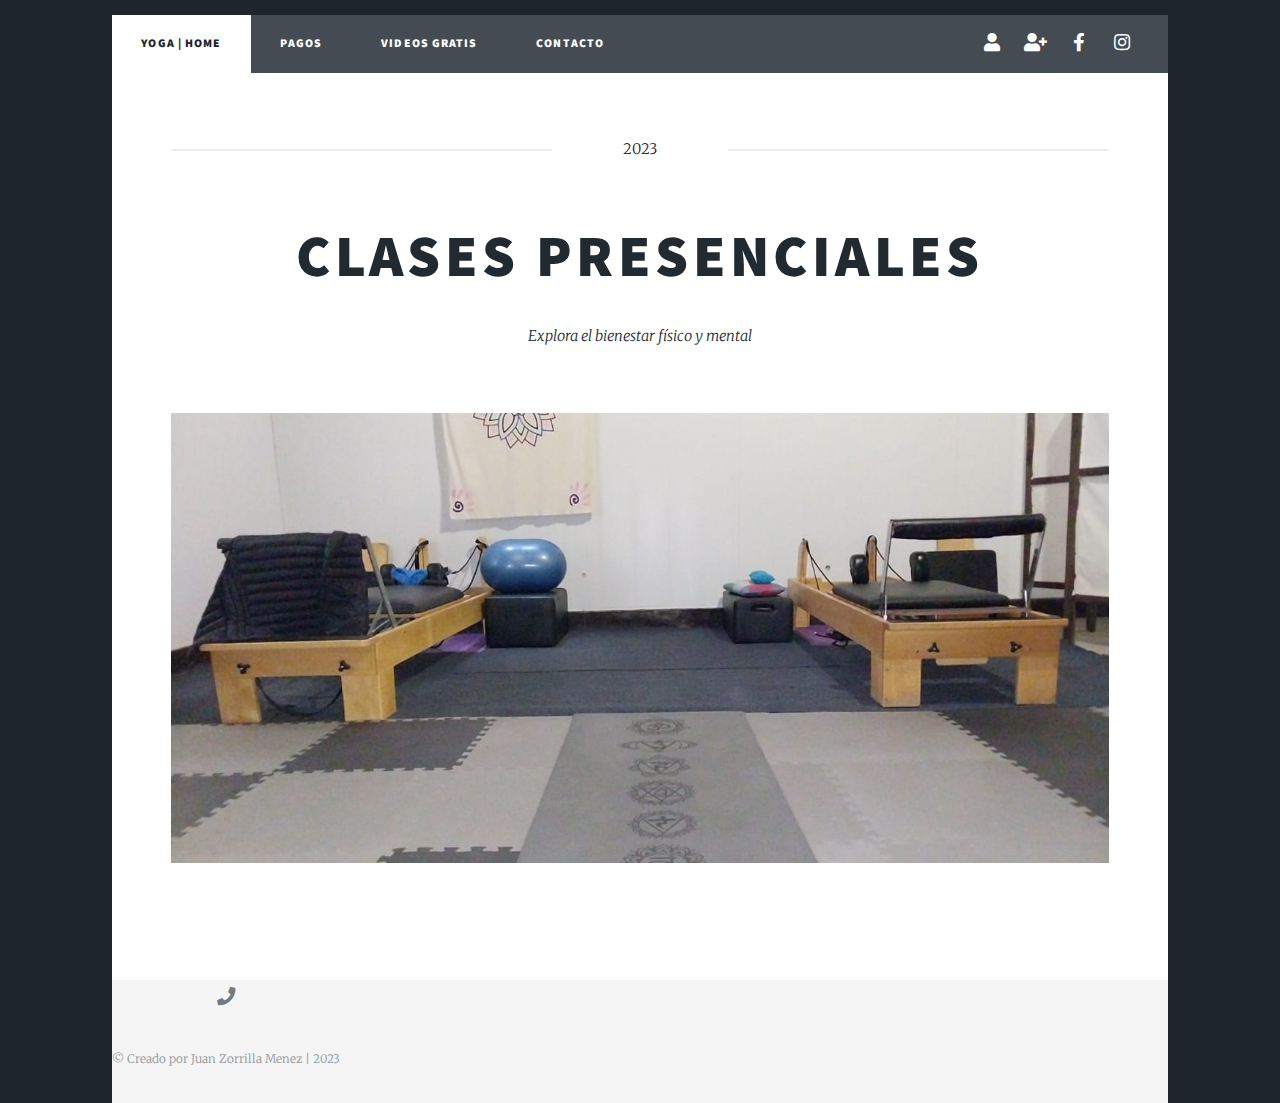
==== commit 9f10f7b0: "Update index.html" ====
--- a/index.html
+++ b/index.html
@@ -50,7 +50,7 @@
     </article>
 </div>
 
-<footer id="footer">
+<footer id="footer" style="text-align: center;">
     <div class="inner">
         <ul class="icons">
             <li><a href="#" class="icon brands fa-envelope"><span class="label">Correo</span></a></li>
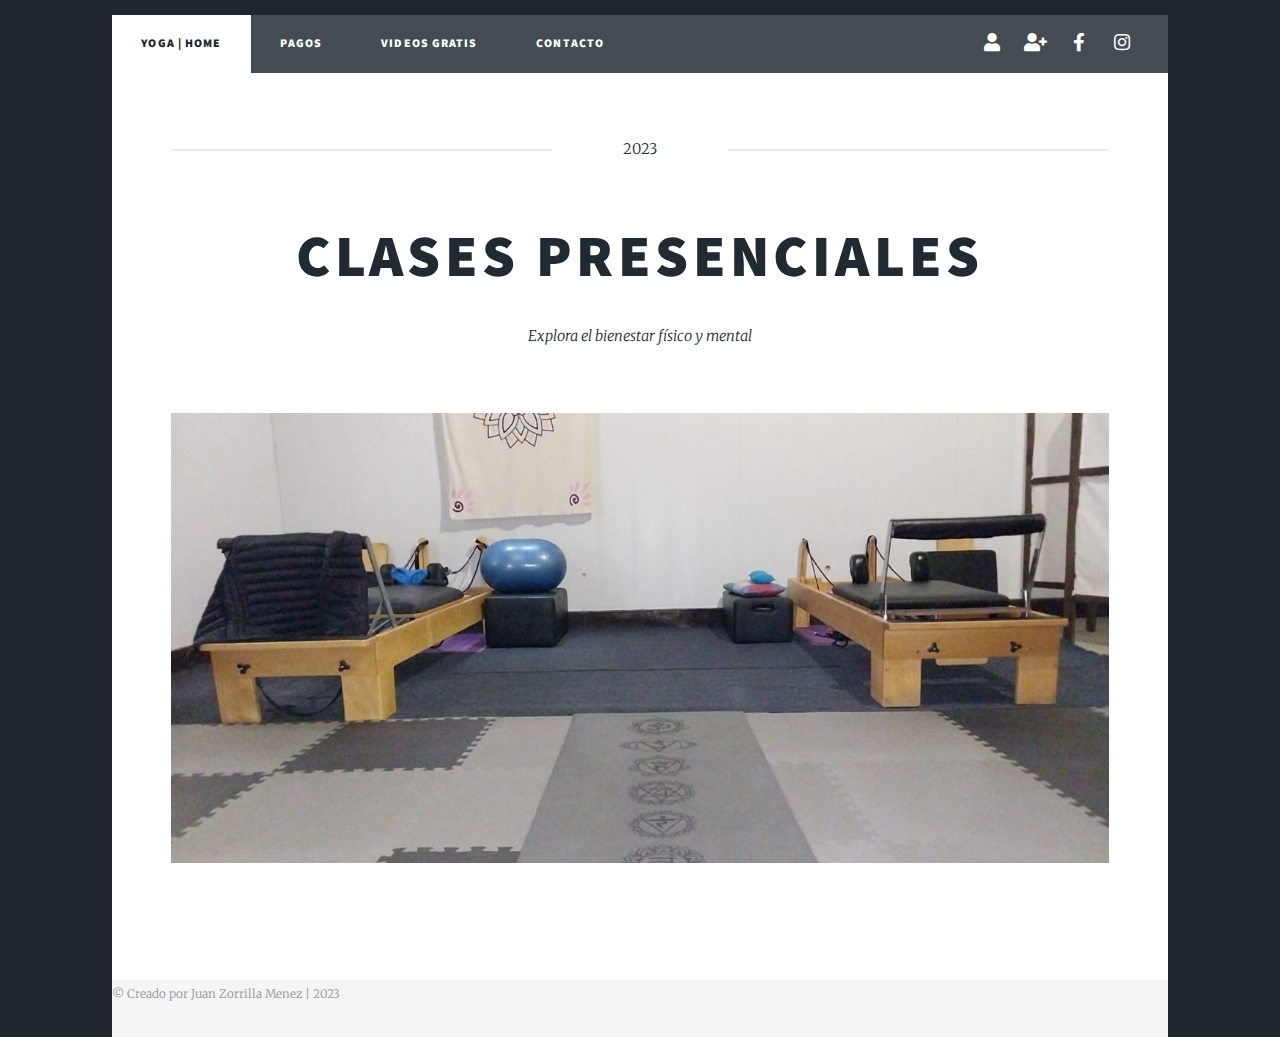
==== commit bd8dcf51: "Update index.html" ====
--- a/index.html
+++ b/index.html
@@ -51,12 +51,7 @@
 </div>
 
 <footer id="footer" style="text-align: center;">
-    <div class="inner">
-        <ul class="icons">
-            <li><a href="#" class="icon brands fa-envelope"><span class="label">Correo</span></a></li>
-            <li><a href="#" class="icon solid fa-phone"><span class="label">Teléfono</span></a></li>
-            <li><a href="#" class="icon brands fa-map-marker-alt"><span class="label">Ubicación</span></a></li>
-        </ul>
+    <div class="inner" style="text-align: right;">
         <p>&copy; Creado por Juan Zorrilla Menez | 2023</p>
     </div>
 </footer>
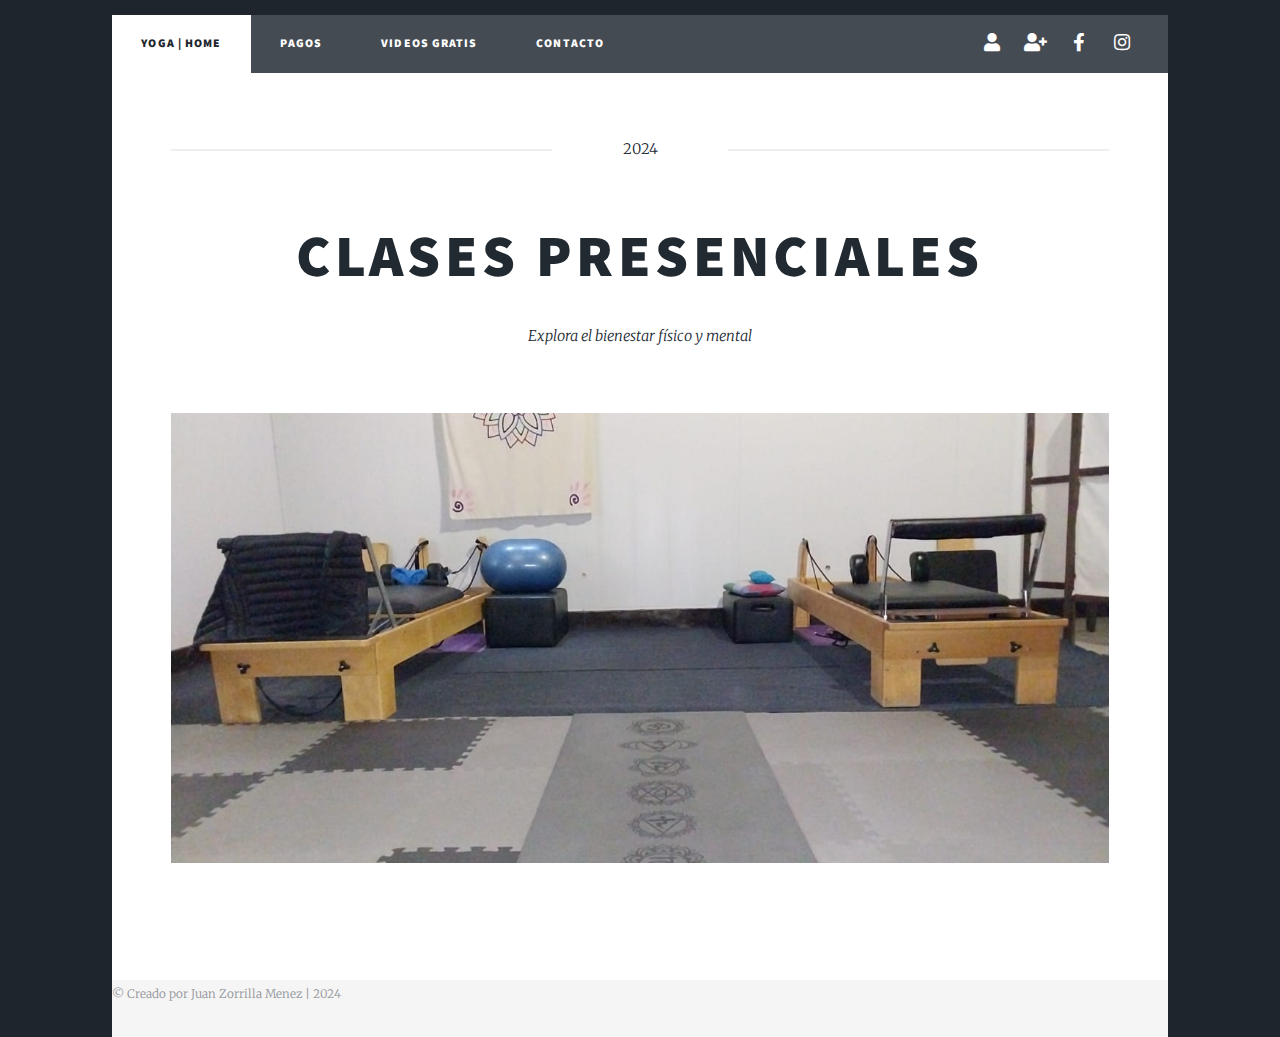
==== commit f6def8be: "Update index.html" ====
--- a/index.html
+++ b/index.html
@@ -35,7 +35,7 @@
 <div id="main">
     <article class="post featured">
         <header class="major">
-            <span class="date">2023</span>
+            <span class="date">2024</span>
             <h2><a href="#">Clases Presenciales</a></h2>
             <p>Explora el bienestar físico y mental</p>
         </header>
@@ -52,7 +52,7 @@
 
 <footer id="footer" style="text-align: center;">
     <div class="inner" style="text-align: right;">
-        <p>&copy; Creado por Juan Zorrilla Menez | 2023</p>
+        <p>&copy; Creado por Juan Zorrilla Menez | 2024</p>
     </div>
 </footer>
 
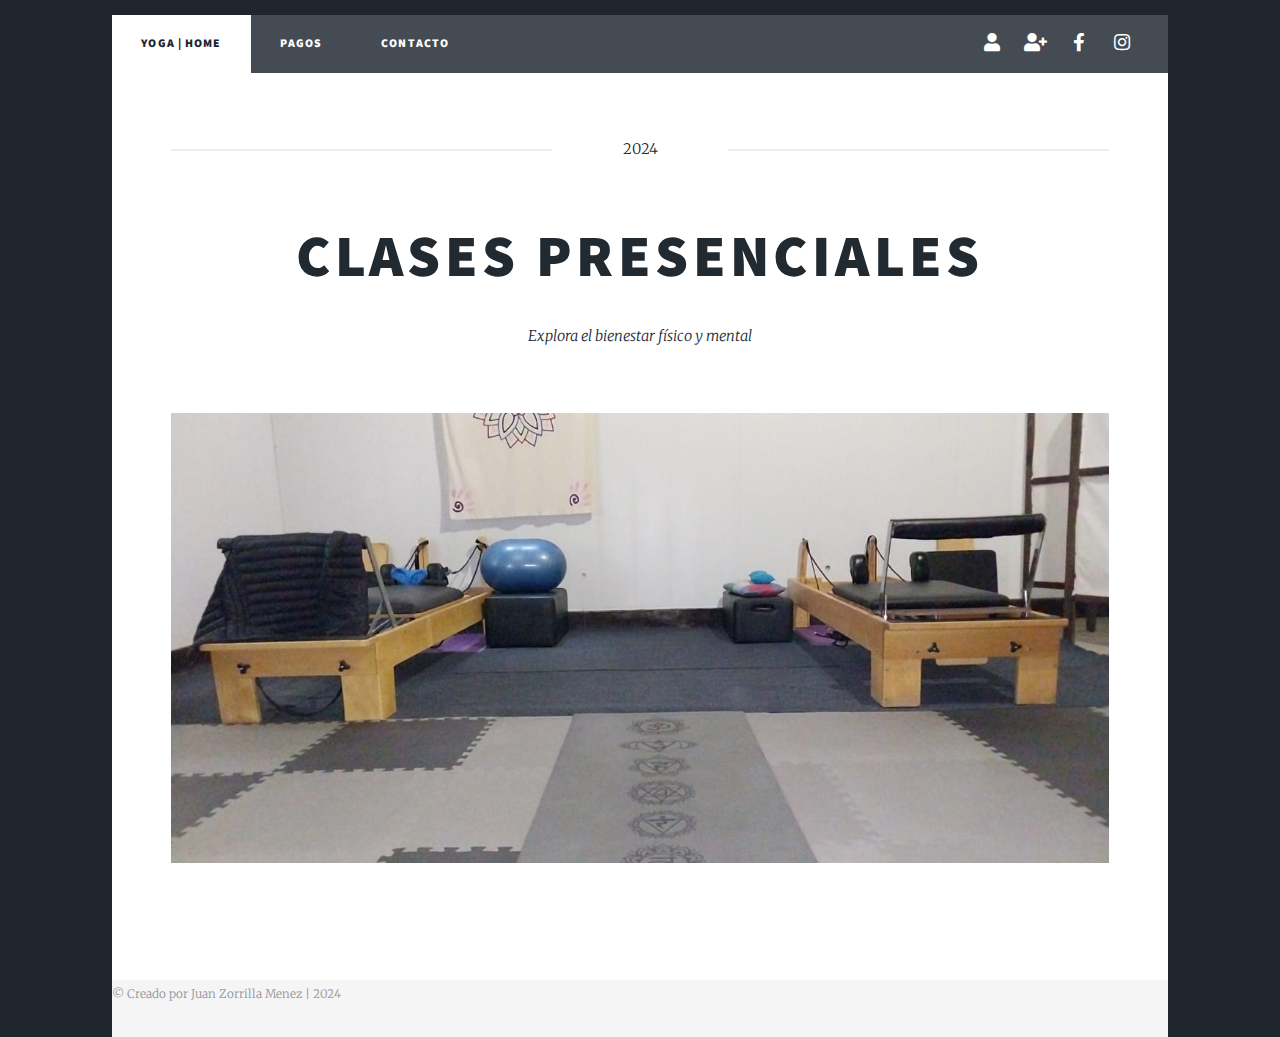
==== commit 9b6545ae: "Update index.html" ====
--- a/index.html
+++ b/index.html
@@ -20,7 +20,6 @@
     <ul class="links">
         <li class="active"><a href="index">Yoga | Home</a></li>
         <li><a href="pagos">Pagos</a></li>
-        <li><a href="generic.html">Videos gratis</a></li>
         <li><a href="contacto">Contacto</a></li>
     </ul>
 
@@ -51,7 +50,7 @@
 </div>
 
 <footer id="footer" style="text-align: center;">
-    <div class="inner" style="text-align: right;">
+    <!-- <div class="inner" style="text-align: right;"> -->
         <p>&copy; Creado por Juan Zorrilla Menez | 2024</p>
     </div>
 </footer>
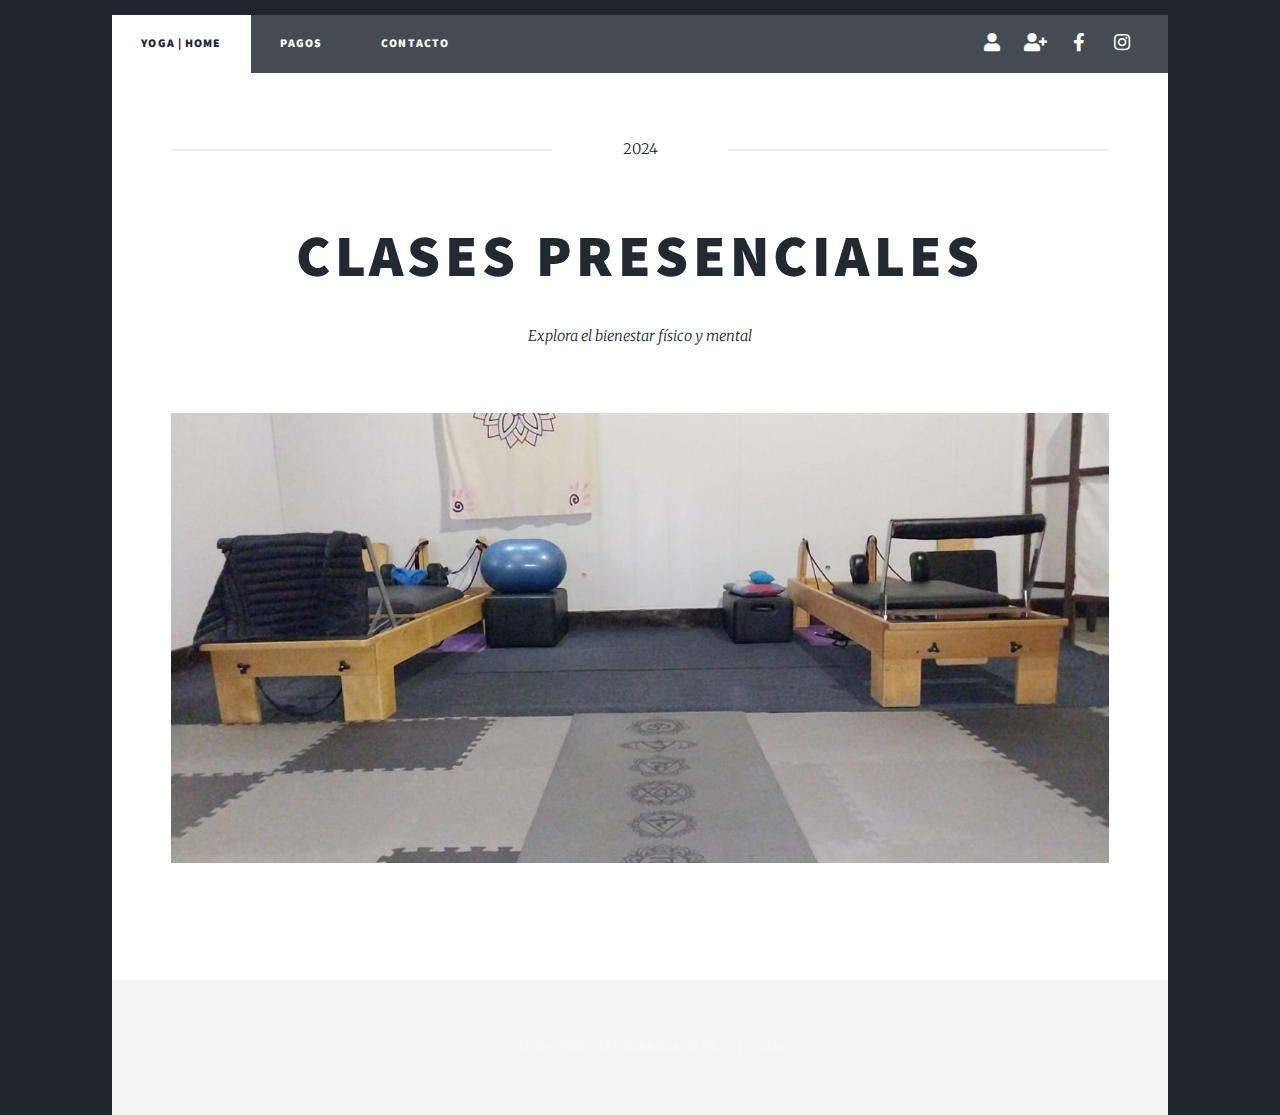
==== commit faa4b030: "Update index.html" ====
--- a/index.html
+++ b/index.html
@@ -51,7 +51,11 @@
 
 <footer id="footer" style="text-align: center;">
     <!-- <div class="inner" style="text-align: right;"> -->
-        <p>&copy; Creado por Juan Zorrilla Menez | 2024</p>
+        <div id="copyright">
+                <ul>
+                    <li>&copy; Creado por Juan Zorrilla Menez </li><li>2024</li>
+                </ul>
+            </div>
     </div>
 </footer>
 
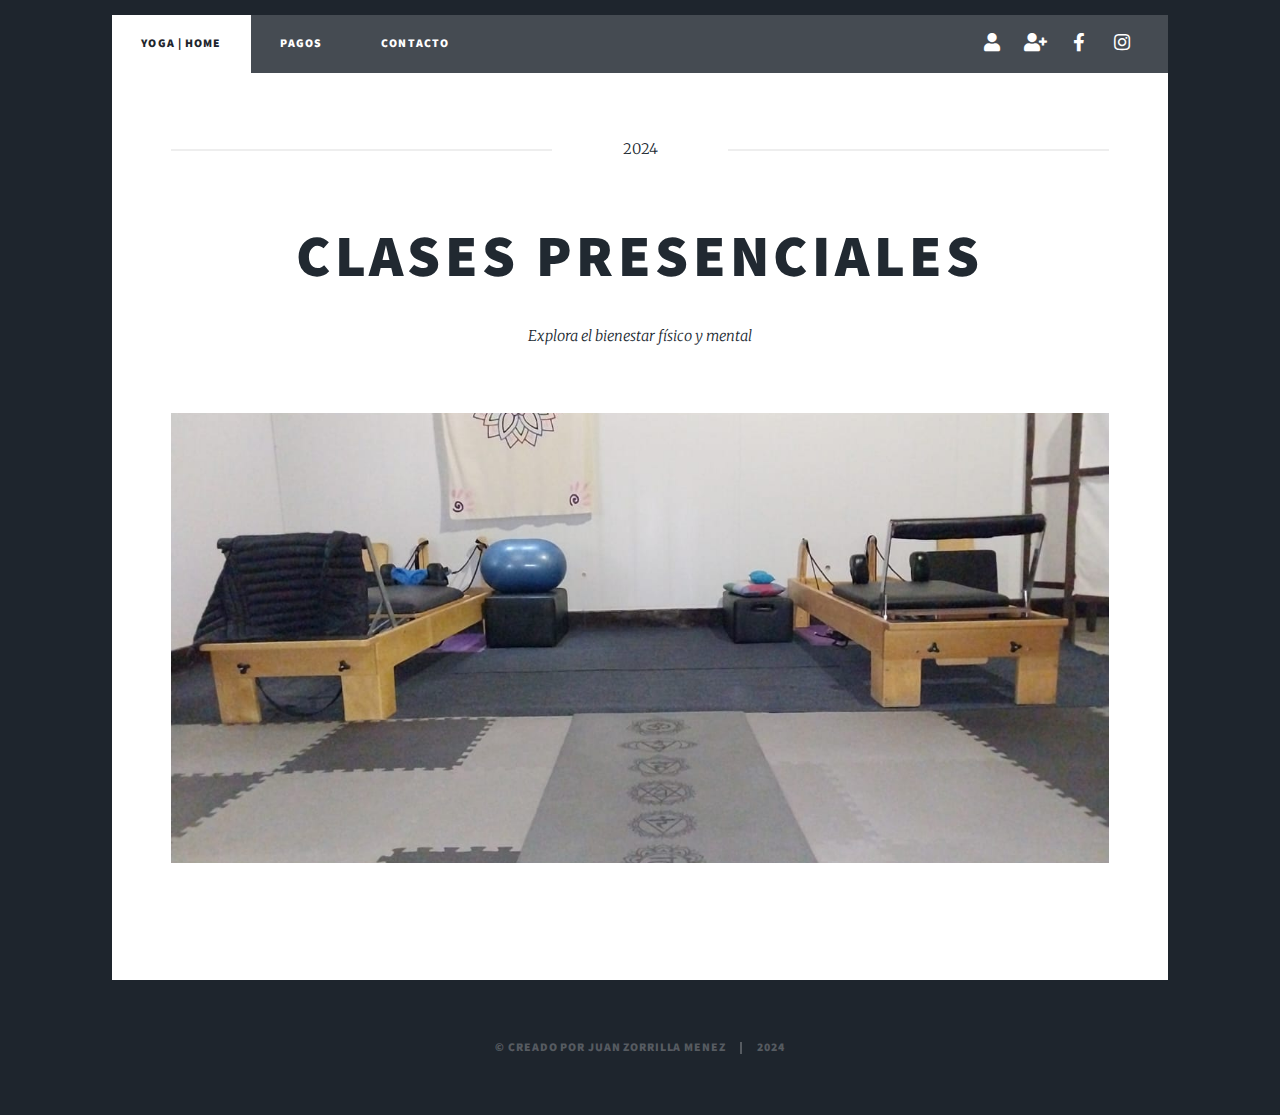
==== commit 5450834b: "Update index.html" ====
--- a/index.html
+++ b/index.html
@@ -49,15 +49,14 @@
     </article>
 </div>
 
-<footer id="footer" style="text-align: center;">
-    <!-- <div class="inner" style="text-align: right;"> -->
-        <div id="copyright">
-                <ul>
-                    <li>&copy; Creado por Juan Zorrilla Menez </li><li>2024</li>
-                </ul>
-            </div>
+    <footer id="footer">
+    </footer>
+        <!-- Copyright -->
+    <div id="copyright">
+        <ul>
+            <li>&copy; Creado por Juan Zorrilla Menez </li><li>2024</li>
+        </ul>
     </div>
-</footer>
 
 <!-- Scripts -->
 <script src="assets/js/jquery.min.js"></script>
